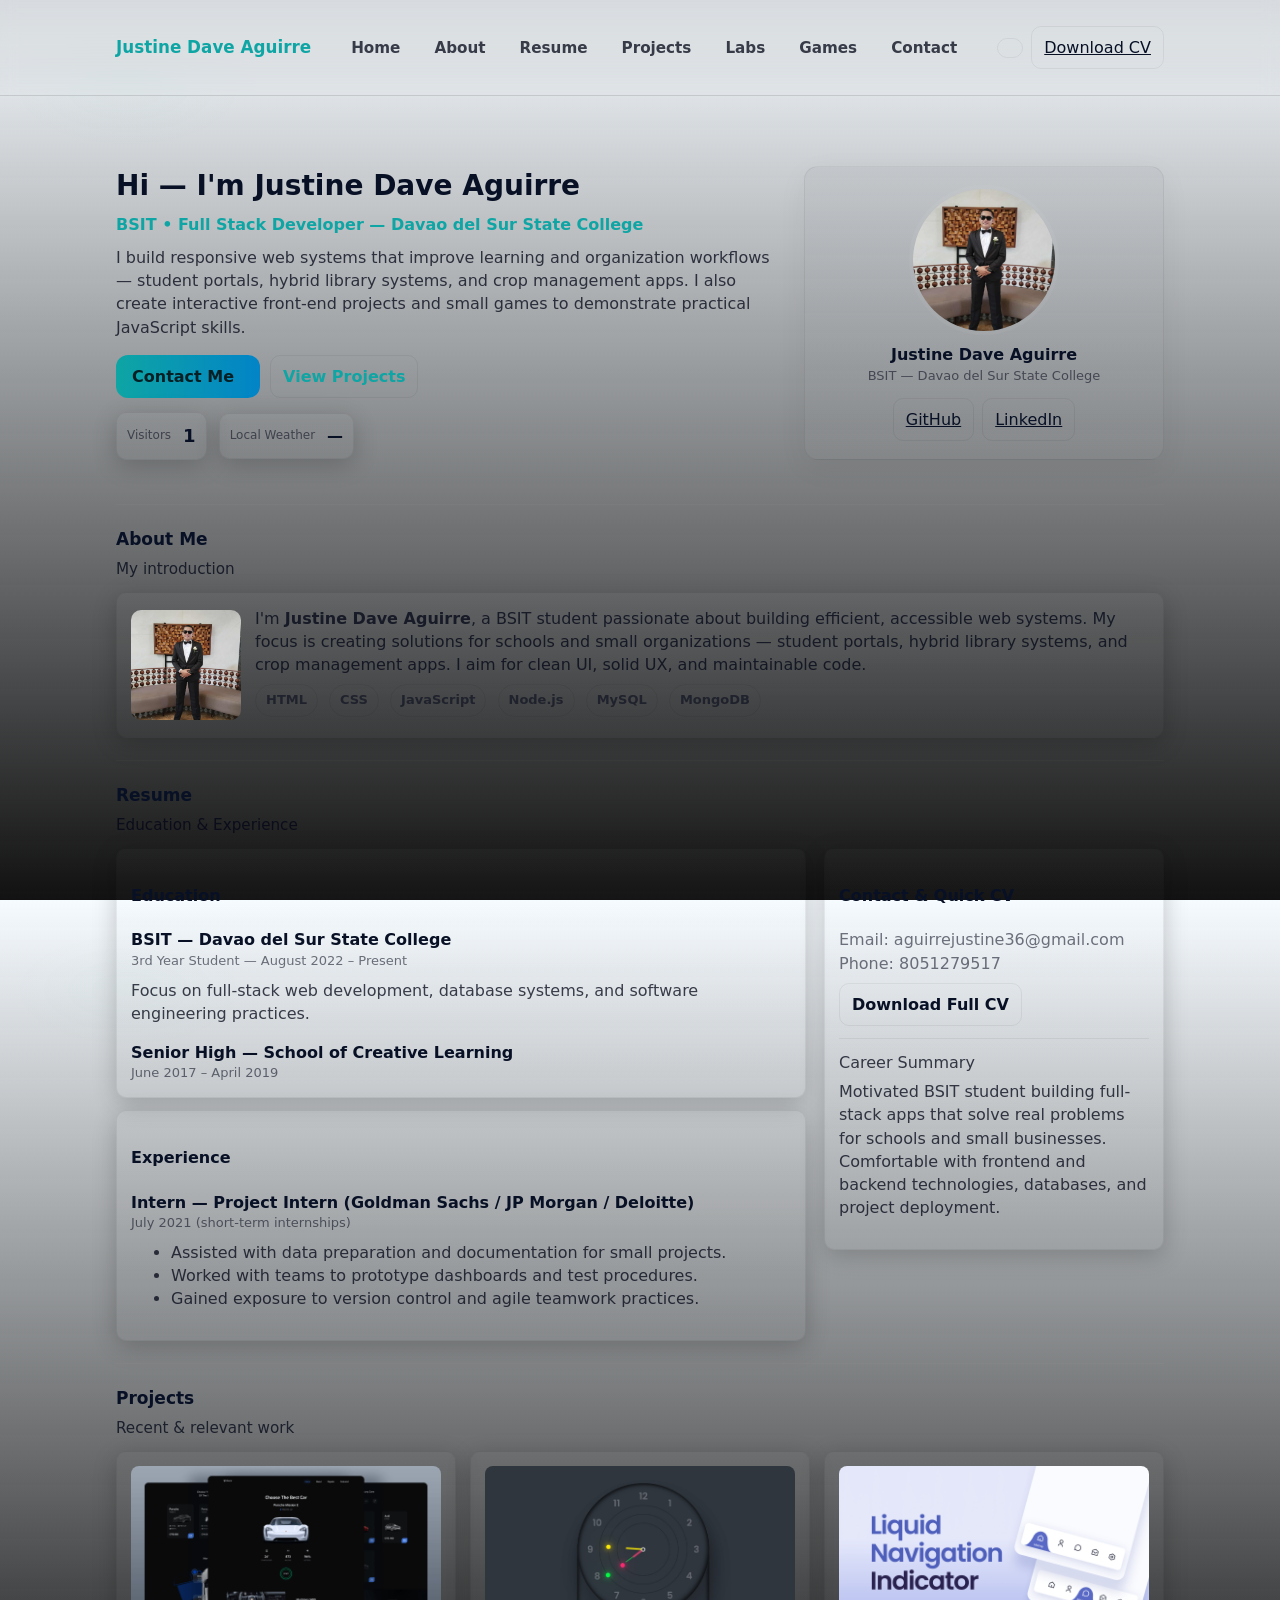
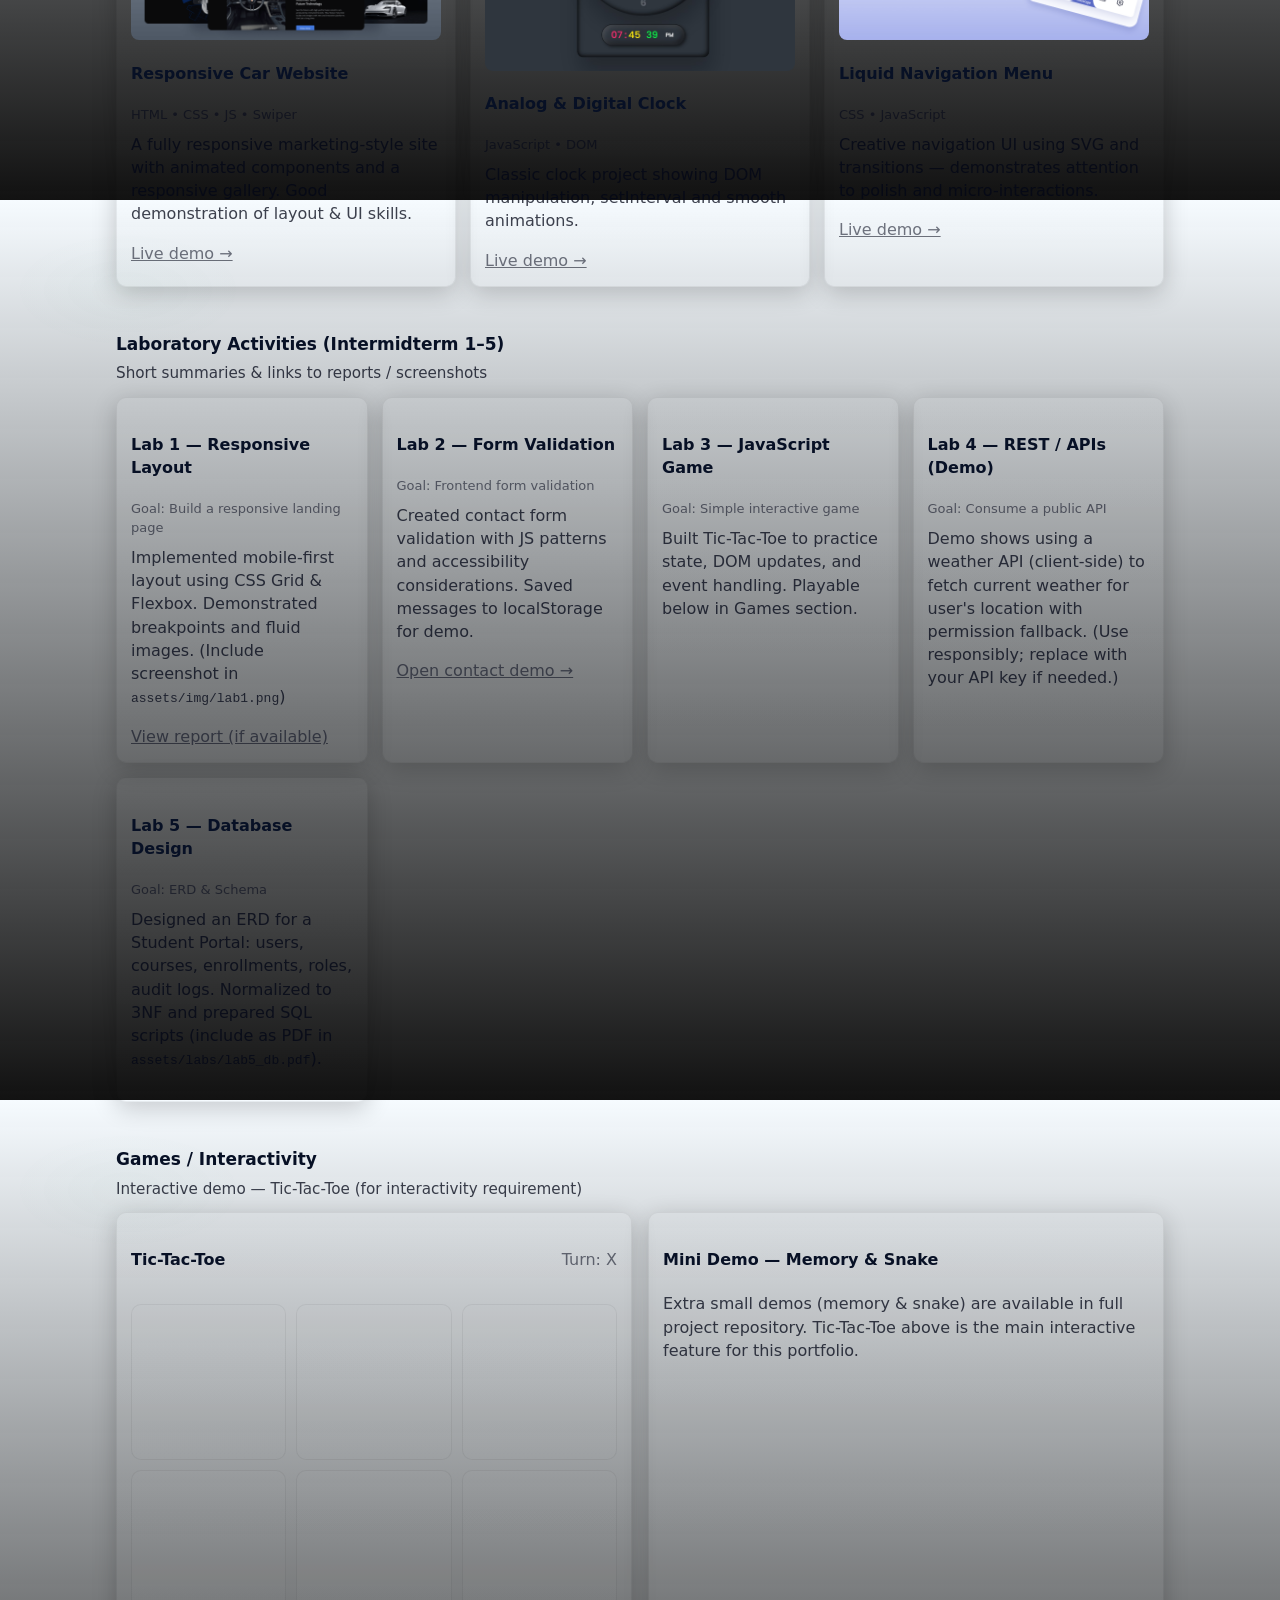
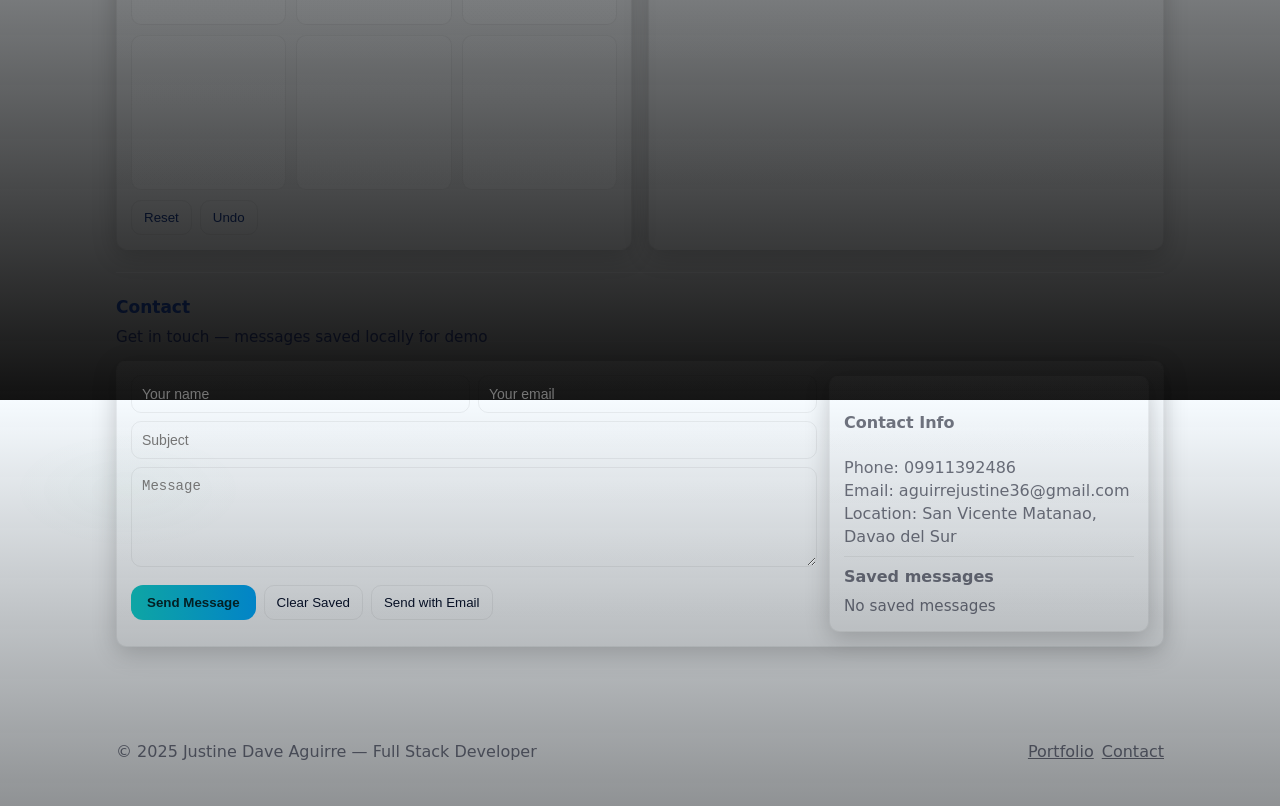
==== index.html @ 7d5c45ea "first commit" ====
<!doctype html>
<html lang="en">
<head>
  <meta charset="utf-8" />
  <meta name="viewport" content="width=device-width,initial-scale=1" />
  <title>Justine Dave Aguirre — Portfolio</title>
  <meta name="description" content="Portfolio of Justine Dave Aguirre — BSIT student and Full Stack Developer. Projects, experience, laboratory activities, and contact." />
  <meta name="author" content="Justine Dave Aguirre" />
  <link rel="icon" href="assets/img/favicon.ico">

  <!-- Icons -->
  <link rel="stylesheet" href="https://unicons.iconscout.com/release/v4.0.0/css/line.css">
  <link rel="stylesheet" href="https://cdnjs.cloudflare.com/ajax/libs/font-awesome/4.7.0/css/font-awesome.min.css">

  <style>
    /* ========= THEME & RESET ========= */
    :root{
      --bg: #071025;
      --panel: rgba(255,255,255,0.03);
      --muted: rgba(255,255,255,0.74);
      --muted-2: rgba(255,255,255,0.55);
      --text: #e9f5ff;
      --accent: #39d6a3;
      --accent-2: #3bd0ff;
      --glass-border: rgba(255,255,255,0.06);
      --glass-shadow: 0 8px 30px rgba(2,6,23,0.6);
      --radius: 12px;
      font-family: Inter, ui-sans-serif, system-ui, -apple-system, "Segoe UI", Roboto, "Helvetica Neue", Arial;
      color-scheme: dark;
    }
    [data-theme="light"]{ --bg:#f6fbff; --panel:rgba(2,6,23,0.04); --muted:rgba(2,6,23,0.76); --muted-2:rgba(2,6,23,0.55); --text:#071025; --accent:#0ea5a4; --accent-2:#0284c7; --glass-border:rgba(0,0,0,0.06); --glass-shadow:0 8px 30px rgba(2,6,23,0.05); color-scheme: light; }
    *{box-sizing:border-box}
    html,body{height:100%;margin:0}
    body{
      background: radial-gradient(1200px 600px at 10% 10%, rgba(57,214,163,0.02), transparent 10%), linear-gradient(180deg, var(--bg) 0%, rgba(0,0,0,0.02) 100%);
      color:var(--text);
      -webkit-font-smoothing:antialiased;
      -moz-osx-font-smoothing:grayscale;
      line-height:1.45;
      padding-bottom:60px;
    }
    a{color:inherit}
    .container{max-width:1100px;margin:0 auto;padding:26px}

    /* ====== Header ====== */
    header{position:sticky;top:0;backdrop-filter: blur(8px);background: linear-gradient(180deg, rgba(0,0,0,0.12), transparent);border-bottom:1px solid rgba(255,255,255,0.02);z-index:60}
    .nav {display:flex;align-items:center;justify-content:space-between;gap:12px}
    .logo{font-weight:800;color:var(--accent);text-decoration:none;font-size:1.05rem}
    nav.links{display:flex;gap:10px;align-items:center}
    nav.links a{color:var(--muted);text-decoration:none;padding:8px 12px;border-radius:10px;font-weight:600;font-size:0.95rem}
    nav.links a:hover{color:var(--text);background:linear-gradient(90deg, rgba(255,255,255,0.02), rgba(0,0,0,0.03));transform:translateY(-2px)}
    .controls{display:flex;gap:8px;align-items:center}

    /* ====== Hero ====== */
    .hero{display:grid;grid-template-columns:1fr 360px;gap:28px;align-items:center;padding:44px 0}
    .hero__title{font-size:28px;margin:0 0 6px}
    .hero__subtitle{color:var(--accent);font-weight:700;margin-bottom:10px}
    .hero__desc{color:var(--muted);margin:0 0 16px}
    .btn{display:inline-flex;align-items:center;gap:10px;padding:10px 16px;border-radius:12px;background:linear-gradient(90deg,var(--accent),var(--accent-2));color:#042024;font-weight:700;text-decoration:none;border:none;cursor:pointer}
    .btn--ghost{background:transparent;color:var(--text);border:1px solid var(--glass-border);padding:9px 12px;border-radius:10px}
    .hero__card{background:linear-gradient(180deg,var(--panel),rgba(255,255,255,0.02));padding:18px;border-radius:14px;border:1px solid var(--glass-border);box-shadow:var(--glass-shadow);text-align:center}
    .profile{width:150px;height:150px;border-radius:50%;overflow:hidden;margin:0 auto;border:4px solid rgba(255,255,255,0.04)}
    .profile img{width:100%;height:100%;object-fit:cover;display:block}

    /* ====== Sections ====== */
    section{padding:22px 0;border-bottom:1px solid rgba(255,255,255,0.02)}
    .section__title{font-size:17px;margin:0 0 6px}
    .section__subtitle{color:var(--muted);font-size:0.95rem;margin-bottom:12px;display:block}
    .card{background:linear-gradient(180deg,rgba(255,255,255,0.02),transparent);padding:14px;border-radius:10px;border:1px solid var(--glass-border);box-shadow:0 6px 24px rgba(0,0,0,0.2)}
    .grid{display:grid;gap:14px}
    .grid-3{grid-template-columns:repeat(auto-fit,minmax(220px,1fr))}
    .skills-badge{display:inline-block;padding:6px 10px;border-radius:999px;border:1px solid var(--glass-border);margin-right:6px;margin-bottom:6px;color:var(--muted-2);font-weight:600;font-size:13px}

    /* ====== Games ====== */
    .games-grid{display:grid;grid-template-columns:repeat(auto-fit,minmax(260px,1fr));gap:16px}
    .ttt-board{display:grid;grid-template-columns:repeat(3,1fr);gap:10px;margin-top:12px}
    .cell{aspect-ratio:1;display:flex;align-items:center;justify-content:center;font-size:28px;border-radius:10px;cursor:pointer;border:1px solid var(--glass-border);background:linear-gradient(180deg, rgba(255,255,255,0.01), rgba(255,255,255,0.02));color:var(--text);font-weight:800;transition:transform .12s}
    .cell:hover{transform:scale(1.03)}
    .cell.win{background:linear-gradient(90deg, rgba(57,214,163,0.12), rgba(59,208,255,0.06));color:#042024}

    /* ====== Contact form ====== */
    input,textarea{width:100%;padding:10px;border-radius:10px;border:1px solid var(--glass-border);background:transparent;color:var(--text);font-size:14px}
    textarea{min-height:100px;resize:vertical}
    .muted{color:var(--muted)}
    .muted-2{color:var(--muted-2)}

    /* ====== Footer & small screens ====== */
    footer{padding:18px 0}
    .scrollup{position:fixed;right:18px;bottom:18px;background:var(--accent);color:#042024;padding:12px;border-radius:50%;display:none;z-index:999;box-shadow:0 8px 30px rgba(2,6,23,0.6);cursor:pointer}
    @media (max-width:980px){ .hero{grid-template-columns:1fr} .hero__card{order:-1} }
    @media (max-width:640px){ .container{padding:16px} nav.links{display:none} }
    .fade-up{opacity:0;transform:translateY(12px);transition:all .6s cubic-bezier(.2,.9,.2,1)}
    .visible{opacity:1;transform:translateY(0)}
  </style>
</head>

<body data-theme="dark">
  <header>
    <div class="container nav" role="banner">
      <a class="logo" href="#">Justine Dave Aguirre</a>

      <nav class="links" role="navigation" aria-label="Main">
        <a href="#home">Home</a>
        <a href="#about">About</a>
        <a href="#resume">Resume</a>
        <a href="#portfolio">Projects</a>
        <a href="#labs">Labs</a>
        <a href="#games">Games</a>
        <a href="#contact">Contact</a>
      </nav>

      <div class="controls">
        <button id="themeToggle" title="Toggle theme" aria-label="Toggle theme" class="btn--ghost"><i class="uil uil-moon"></i></button>
        <a class="btn--ghost" href="assets/pdf/Justine_Aguirre_CV.pdf" download title="Download CV">Download CV</a>
      </div>
    </div>
  </header>

  <main class="container" id="main">
    <!-- HOME -->
    <section id="home" class="hero fade-up">
      <div class="hero__left">
        <h1 class="hero__title">Hi — I'm <strong>Justine Dave Aguirre</strong></h1>
        <div class="hero__subtitle">BSIT • Full Stack Developer — Davao del Sur State College</div>
        <p class="hero__desc">I build responsive web systems that improve learning and organization workflows — student portals, hybrid library systems, and crop management apps. I also create interactive front-end projects and small games to demonstrate practical JavaScript skills.</p>

        <div style="display:flex;gap:10px;flex-wrap:wrap">
          <a class="btn" href="#contact">Contact Me <i class="uil uil-message"></i></a>
          <a class="btn btn--ghost" href="#portfolio" style="color:var(--accent)">View Projects</a>
        </div>

        <div style="display:flex;gap:12px;margin-top:14px;align-items:center;flex-wrap:wrap">
          <div class="card" style="padding:10px;border-radius:10px;display:flex;gap:12px;align-items:center">
            <div style="font-size:12px;color:var(--muted-2)">Visitors</div>
            <div id="visitorCount" style="font-weight:800;font-size:18px">0</div>
          </div>

          <div class="card" style="padding:10px;border-radius:10px;display:flex;gap:12px;align-items:center">
            <div style="font-size:12px;color:var(--muted-2)">Local Weather</div>
            <div id="weatherMini" style="font-weight:700">—</div>
          </div>
        </div>
      </div>

      <aside class="hero__card" aria-hidden="false">
        <div class="profile" aria-hidden="true">
          <img src="assets/img/justine.jpg" alt="Justine profile photo">
        </div>
        <div style="margin-top:8px;font-weight:700">Justine Dave Aguirre</div>
        <div class="muted-2" style="font-size:13px">BSIT — Davao del Sur State College</div>

        <div style="display:flex;gap:8px;margin-top:12px;justify-content:center">
          <a target="_blank" rel="noopener noreferrer" href="https://github.com/Strong10mede" class="btn--ghost">GitHub</a>
          <a target="_blank" rel="noopener noreferrer" href="https://www.linkedin.com/in/Strong10mede" class="btn--ghost">LinkedIn</a>
        </div>
      </aside>
    </section>

    <!-- ABOUT -->
    <section id="about" class="fade-up">
      <h3 class="section__title">About Me</h3>
      <span class="section__subtitle">My introduction</span>

      <div class="card" style="display:flex;gap:14px;align-items:center;flex-wrap:wrap">
        <img src="assets/img/justine.jpg" alt="Justine portrait" style="width:110px;height:110px;border-radius:10px;object-fit:cover;flex:0 0 110px">
        <div style="flex:1;min-width:180px">
          <p style="margin:0 0 8px;color:var(--muted)">I'm <strong>Justine Dave Aguirre</strong>, a BSIT student passionate about building efficient, accessible web systems. My focus is creating solutions for schools and small organizations — student portals, hybrid library systems, and crop management apps. I aim for clean UI, solid UX, and maintainable code.</p>
          <div style="margin-top:8px">
            <span class="skills-badge">HTML</span>
            <span class="skills-badge">CSS</span>
            <span class="skills-badge">JavaScript</span>
            <span class="skills-badge">Node.js</span>
            <span class="skills-badge">MySQL</span>
            <span class="skills-badge">MongoDB</span>
          </div>
        </div>
      </div>
    </section>

    <!-- RESUME / EDUCATION / EXPERIENCE -->
    <section id="resume" class="fade-up">
      <h3 class="section__title">Resume</h3>
      <span class="section__subtitle">Education & Experience</span>

      <div class="grid" style="grid-template-columns:1fr 340px;gap:18px">
        <div>
          <div class="card" style="margin-bottom:12px">
            <h4>Education</h4>
            <div style="margin-top:8px">
              <strong>BSIT — Davao del Sur State College</strong>
              <div class="muted-2" style="font-size:13px">3rd Year Student — August 2022 – Present</div>
              <p class="muted" style="margin-top:8px">Focus on full-stack web development, database systems, and software engineering practices.</p>
            </div>

            <div style="margin-top:12px">
              <strong>Senior High — School of Creative Learning</strong>
              <div class="muted-2" style="font-size:13px">June 2017 – April 2019</div>
            </div>
          </div>

          <div class="card">
            <h4>Experience</h4>
            <div style="margin-top:10px">
              <strong>Intern — Project Intern (Goldman Sachs / JP Morgan / Deloitte)</strong>
              <div class="muted-2" style="font-size:13px">July 2021 (short-term internships)</div>
              <ul style="margin-top:8px;color:var(--muted)">
                <li>Assisted with data preparation and documentation for small projects.</li>
                <li>Worked with teams to prototype dashboards and test procedures.</li>
                <li>Gained exposure to version control and agile teamwork practices.</li>
              </ul>
            </div>
          </div>
        </div>

        <aside>
          <div class="card">
            <h4>Contact & Quick CV</h4>
            <div class="muted-2">Email: aguirrejustine36@gmail.com</div>
            <div class="muted-2">Phone: 8051279517</div>
            <div style="margin-top:8px">
              <a class="btn btn--ghost" href="assets/pdf/Justine_Aguirre_CV.pdf" download>Download Full CV</a>
            </div>
            <hr style="border:none;border-top:1px solid var(--glass-border);margin:12px 0">
            <div style="color:var(--muted)">Career Summary</div>
            <p class="muted" style="margin-top:6px">Motivated BSIT student building full-stack apps that solve real problems for schools and small businesses. Comfortable with frontend and backend technologies, databases, and project deployment.</p>
          </div>
        </aside>
      </div>
    </section>

    <!-- PROJECTS -->
    <section id="portfolio" class="fade-up">
      <h3 class="section__title">Projects</h3>
      <span class="section__subtitle">Recent & relevant work</span>

      <div class="grid grid-3">
        <div class="card">
          <img src="assets/img/portfolio_1.jpg" alt="Responsive Car Website" style="width:100%;border-radius:8px;margin-bottom:8px;display:block">
          <h4>Responsive Car Website</h4>
          <div class="muted-2" style="font-size:13px">HTML • CSS • JS • Swiper</div>
          <p class="muted" style="margin-top:8px">A fully responsive marketing-style site with animated components and a responsive gallery. Good demonstration of layout & UI skills.</p>
          <a class="muted-2" href="https://strong10mede.github.io/responsive-car-website/" target="_blank" rel="noopener noreferrer">Live demo →</a>
        </div>

        <div class="card">
          <img src="assets/img/portfolio_2.jpg" alt="Analog & Digital Clock" style="width:100%;border-radius:8px;margin-bottom:8px;display:block">
          <h4>Analog & Digital Clock</h4>
          <div class="muted-2" style="font-size:13px">JavaScript • DOM</div>
          <p class="muted" style="margin-top:8px">Classic clock project showing DOM manipulation, setInterval and smooth animations.</p>
          <a class="muted-2" href="https://strong10mede.github.io/Analog_Digital_Clock/" target="_blank" rel="noopener noreferrer">Live demo →</a>
        </div>

        <div class="card">
          <img src="assets/img/portfolio_3.jpg" alt="Liquid Navigation Menu" style="width:100%;border-radius:8px;margin-bottom:8px;display:block">
          <h4>Liquid Navigation Menu</h4>
          <div class="muted-2" style="font-size:13px">CSS • JavaScript</div>
          <p class="muted" style="margin-top:8px">Creative navigation UI using SVG and transitions — demonstrates attention to polish and micro-interactions.</p>
          <a class="muted-2" href="https://strong10mede.github.io/Liquified_Navigation_Menu_Indicator/" target="_blank" rel="noopener noreferrer">Live demo →</a>
        </div>
      </div>
    </section>

    <!-- LABORATORY ACTIVITIES 1-5 -->
    <section id="labs" class="fade-up">
      <h3 class="section__title">Laboratory Activities (Intermidterm 1–5)</h3>
      <span class="section__subtitle">Short summaries & links to reports / screenshots</span>

      <div class="grid grid-3">
        <div class="card">
          <h4>Lab 1 — Responsive Layout</h4>
          <div class="muted-2" style="font-size:13px">Goal: Build a responsive landing page</div>
          <p class="muted" style="margin-top:8px">Implemented mobile-first layout using CSS Grid & Flexbox. Demonstrated breakpoints and fluid images. (Include screenshot in <code>assets/img/lab1.png</code>)</p>
          <a class="muted-2" href="assets/labs/lab1_report.pdf" target="_blank">View report (if available)</a>
        </div>

        <div class="card">
          <h4>Lab 2 — Form Validation</h4>
          <div class="muted-2" style="font-size:13px">Goal: Frontend form validation</div>
          <p class="muted" style="margin-top:8px">Created contact form validation with JS patterns and accessibility considerations. Saved messages to localStorage for demo.</p>
          <a class="muted-2" href="#contact">Open contact demo →</a>
        </div>

        <div class="card">
          <h4>Lab 3 — JavaScript Game</h4>
          <div class="muted-2" style="font-size:13px">Goal: Simple interactive game</div>
          <p class="muted" style="margin-top:8px">Built Tic-Tac-Toe to practice state, DOM updates, and event handling. Playable below in Games section.</p>
        </div>

        <div class="card">
          <h4>Lab 4 — REST / APIs (Demo)</h4>
          <div class="muted-2" style="font-size:13px">Goal: Consume a public API</div>
          <p class="muted" style="margin-top:8px">Demo shows using a weather API (client-side) to fetch current weather for user's location with permission fallback. (Use responsibly; replace with your API key if needed.)</p>
        </div>

        <div class="card">
          <h4>Lab 5 — Database Design</h4>
          <div class="muted-2" style="font-size:13px">Goal: ERD & Schema</div>
          <p class="muted" style="margin-top:8px">Designed an ERD for a Student Portal: users, courses, enrollments, roles, audit logs. Normalized to 3NF and prepared SQL scripts (include as PDF in <code>assets/labs/lab5_db.pdf</code>).</p>
        </div>
      </div>
    </section>

    <!-- GAMES (Tic-Tac-Toe implemented) -->
    <section id="games" class="fade-up">
      <h3 class="section__title">Games / Interactivity</h3>
      <span class="section__subtitle">Interactive demo — Tic-Tac-Toe (for interactivity requirement)</span>

      <div class="games-grid" style="margin-top:8px">
        <div class="card">
          <div style="display:flex;justify-content:space-between;align-items:center">
            <h4>Tic-Tac-Toe</h4>
            <div id="tttStatus" class="muted-2">Turn: X</div>
          </div>
          <div class="ttt-board" id="tttBoard" aria-label="Tic Tac Toe board"></div>
          <div style="display:flex;justify-content:space-between;margin-top:10px;align-items:center">
            <div style="display:flex;gap:8px">
              <button id="tttReset" class="btn--ghost">Reset</button>
              <button id="tttUndo" class="btn--ghost">Undo</button>
            </div>
            <div id="tttResult" class="muted-2"></div>
          </div>
        </div>

        <div class="card">
          <h4>Mini Demo — Memory & Snake</h4>
          <p class="muted" style="margin-top:8px">Extra small demos (memory & snake) are available in full project repository. Tic-Tac-Toe above is the main interactive feature for this portfolio.</p>
        </div>
      </div>
    </section>

    <!-- CONTACT -->
    <section id="contact" class="fade-up">
      <h3 class="section__title">Contact</h3>
      <span class="section__subtitle">Get in touch — messages saved locally for demo</span>

      <div class="card" style="display:flex;gap:12px;flex-wrap:wrap">
        <div style="flex:1;min-width:260px">
          <form id="contactForm">
            <div style="display:grid;grid-template-columns:1fr 1fr;gap:8px">
              <input required id="c_name" placeholder="Your name" aria-label="Your name" />
              <input required id="c_email" placeholder="Your email" type="email" aria-label="Your email" />
            </div>
            <input id="c_subject" placeholder="Subject" style="margin-top:8px" />
            <textarea id="c_message" placeholder="Message" style="margin-top:8px"></textarea>
            <div style="display:flex;gap:8px;margin-top:12px;flex-wrap:wrap">
              <button type="submit" class="btn">Send Message</button>
              <button type="button" id="clearMsgs" class="btn--ghost">Clear Saved</button>
              <button type="button" id="mailtoBtn" class="btn--ghost">Send with Email</button>
            </div>
          </form>
        </div>

        <div style="width:320px;min-width:240px">
          <div class="card muted-2">
            <h4>Contact Info</h4>
            <div class="muted-2">Phone: 09911392486</div>
            <div class="muted-2">Email: aguirrejustine36@gmail.com</div>
            <div class="muted-2">Location: San Vicente Matanao, Davao del Sur</div>
            <hr style="border:none;border-top:1px solid var(--glass-border);margin:8px 0">
            <div><strong>Saved messages</strong></div>
            <div id="savedList" style="font-size:0.95rem;margin-top:6px">No saved messages</div>
          </div>
        </div>
      </div>
    </section>
  </main>

  <footer>
    <div class="container" style="display:flex;align-items:center;justify-content:space-between;gap:12px;flex-wrap:wrap">
      <div class="muted-2">© 2025 Justine Dave Aguirre — Full Stack Developer</div>
      <div style="display:flex;gap:8px;align-items:center">
        <a href="#portfolio" class="muted-2">Portfolio</a>
        <a href="#contact" class="muted-2">Contact</a>
      </div>
    </div>
  </footer>

  <button id="backTop" class="scrollup" aria-label="Back to top"><i class="uil uil-arrow-up"></i></button>

  <!-- Optional background audio example (local file recommended) -->
  <audio id="bgMusic" loop preload="auto" style="display:none">
    <source src="assets/audio/ambient.mp3" type="audio/mpeg">
  </audio>

  <script>
    /* ----------------- Helpers ----------------- */
    const $ = (s, e=document) => e.querySelector(s);
    const $$ = (s, e=document) => Array.from(e.querySelectorAll(s));

    /* ----------------- Theme persistence ----------------- */
    const body = document.body;
    const themeToggle = document.getElementById('themeToggle');
    const storedTheme = localStorage.getItem('theme');
    if(storedTheme) body.setAttribute('data-theme', storedTheme);
    else {
      const prefersLight = window.matchMedia && window.matchMedia('(prefers-color-scheme: light)').matches;
      body.setAttribute('data-theme', prefersLight ? 'light' : 'dark');
    }
    function updateThemeIcon(){
      themeToggle.innerHTML = body.getAttribute('data-theme') === 'dark' ? '<i class="uil uil-sun"></i>' : '<i class="uil uil-moon"></i>';
    }
    updateThemeIcon();
    themeToggle.addEventListener('click', ()=> {
      const newTheme = body.getAttribute('data-theme') === 'dark' ? 'light' : 'dark';
      body.setAttribute('data-theme', newTheme);
      localStorage.setItem('theme', newTheme);
      updateThemeIcon();
    });

    /* ----------------- Visitor counter (localStorage) ----------------- */
    try {
      let visits = parseInt(localStorage.getItem('visitors') || '0', 10);
      visits = Number.isNaN(visits) ? 1 : (visits + 1);
      localStorage.setItem('visitors', visits);
      $('#visitorCount').textContent = visits;
    } catch(e){
      $('#visitorCount').textContent = '—';
    }

    /* ----------------- Back to top ----------------- */
    const backTop = document.getElementById('backTop');
    window.addEventListener('scroll', ()=> window.scrollY > 300 ? backTop.style.display='block' : backTop.style.display='none');
    backTop.addEventListener('click', e => { e.preventDefault(); window.scrollTo({top:0,behavior:'smooth'}); });

    /* ----------------- Smooth scroll for anchor links ----------------- */
    $$('a[href^="#"]').forEach(a=>{
      a.addEventListener('click', e=>{
        const href = a.getAttribute('href');
        if(href.length>1){
          e.preventDefault();
          const el = document.querySelector(href);
          if(el) el.scrollIntoView({behavior:'smooth', block:'start'});
        }
      });
    });

    /* ----------------- Simple weather (Open-Meteo) with permission fallback ----------------- */
    const weatherEl = $('#weatherMini');
    (function(){
      function show(t){ weatherEl.textContent = t; }
      function fetchWeather(lat, lon){
        // Open-Meteo public API (no key). If blocked, will silently fail.
        const url = `https://api.open-meteo.com/v1/forecast?latitude=${lat}&longitude=${lon}&current_weather=true&temperature_unit=celsius`;
        fetch(url).then(r => r.json()).then(data=>{
          if(data && data.current_weather){
            show(Math.round(data.current_weather.temperature) + '°C');
          }
        }).catch(()=>{ show('—'); });
      }
      if(navigator.geolocation){
        navigator.geolocation.getCurrentPosition(pos => fetchWeather(pos.coords.latitude, pos.coords.longitude),
                                               ()=> fetchWeather(7.1907,125.4553));
      } else fetchWeather(7.1907,125.4553);
    })();

    /* ----------------- Contact form (save locally + mailto fallback) ----------------- */
    const contactForm = $('#contactForm');
    const savedList = $('#savedList');
    function escapeHtml(s){ return String(s).replace(/[&<>"']/g, c => ({'&':'&amp;','<':'&lt;','>':'&gt;','"':'&quot;',"'":'&#39;'}[c])); }
    function renderSaved(){
      const arr = JSON.parse(localStorage.getItem('messages')||'[]');
      if(!arr.length){ savedList.textContent = 'No saved messages'; return; }
      savedList.innerHTML = arr.slice().reverse().map(m => `<div style="margin-bottom:8px"><strong>${escapeHtml(m.name)}</strong><div class="muted-2" style="font-size:0.9rem">${escapeHtml(m.email)} • ${escapeHtml(m.subject||'—')}</div><div style="font-size:0.9rem;margin-top:6px">${escapeHtml(m.msg)}</div></div>`).join('');
    }
    renderSaved();
    contactForm.addEventListener('submit', e=>{
      e.preventDefault();
      const name = $('#c_name').value.trim();
      const email = $('#c_email').value.trim();
      const subject = $('#c_subject').value.trim();
      const msg = $('#c_message').value.trim();
      if(!name || !email || !msg) return alert('Please fill name, email, and message.');
      const arr = JSON.parse(localStorage.getItem('messages')||'[]');
      arr.push({name,email,subject,msg,created:Date.now()});
      localStorage.setItem('messages', JSON.stringify(arr));
      alert('Message saved locally. (This demo saves locally. To send email from site, add a backend or email provider.)');
      contactForm.reset();
      renderSaved();
    });
    $('#clearMsgs').addEventListener('click', ()=> {
      if(confirm('Clear saved messages?')) { localStorage.removeItem('messages'); renderSaved(); }
    });
    $('#mailtoBtn').addEventListener('click', ()=> {
      const name = $('#c_name').value.trim();
      const email = $('#c_email').value.trim();
      const subject = $('#c_subject').value.trim() || 'Portfolio Contact';
      const msg = $('#c_message').value.trim();
      if(!name || !email || !msg) return alert('Please fill name, email, and message before sending email.');
      const body = encodeURIComponent(`Name: ${name}\nEmail: ${email}\n\n${msg}`);
      window.location.href = `mailto:aguirrejustine36@gmail.com?subject=${encodeURIComponent(subject)}&body=${body}`;
    });

    /* ----------------- Intersection observer for reveal animations ----------------- */
    const obs = new IntersectionObserver(entries=>{
      entries.forEach(ent => ent.isIntersecting ? ent.target.classList.add('visible') : ent.target.classList.remove('visible'));
    }, {threshold:0.12});
    document.querySelectorAll('.fade-up').forEach(el => obs.observe(el));

    /* ----------------- Tic-Tac-Toe (playable) ----------------- */
    (function(){
      const boardEl = $('#tttBoard');
      const status = $('#tttStatus');
      const result = $('#tttResult');
      const resetBtn = $('#tttReset');
      const undoBtn = $('#tttUndo');
      let history = [], board = Array(9).fill(null), turn = 'X', winner = null;

      function render(){
        boardEl.innerHTML = '';
        for(let i=0;i<9;i++){
          const d = document.createElement('div');
          d.className = 'cell';
          d.dataset.i = i;
          d.textContent = board[i] || '';
          d.addEventListener('click', onCell);
          boardEl.appendChild(d);
        }
        status.textContent = winner ? `Finished` : `Turn: ${turn}`;
      }

      function onCell(e){
        const i = +e.currentTarget.dataset.i;
        if(board[i] || winner) return;
        history.push(board.slice());
        board[i] = turn;
        if(checkWin(board, turn)){
          winner = turn;
          highlightWin(turn);
          result.textContent = `${turn} wins!`;
        } else if(board.every(Boolean)){
          winner = 'draw';
          result.textContent = 'Draw!';
        } else {
          turn = turn === 'X' ? 'O' : 'X';
          result.textContent = '';
        }
        render();
      }

      function checkWin(b,p){
        const wins = [[0,1,2],[3,4,5],[6,7,8],[0,3,6],[1,4,7],[2,5,8],[0,4,8],[2,4,6]];
        return wins.some(line => line.every(i => b[i] === p));
      }

      function highlightWin(p){
        const wins = [[0,1,2],[3,4,5],[6,7,8],[0,3,6],[1,4,7],[2,5,8],[0,4,8],[2,4,6]];
        wins.forEach(line => { if(line.every(i=>board[i]===p)) line.forEach(i => {
          const el = boardEl.querySelector('[data-i="'+i+'"]'); if(el) el.classList.add('win');
        })});
      }

      resetBtn.addEventListener('click', ()=> {
        board = Array(9).fill(null); turn='X'; winner=null; history=[]; result.textContent=''; render();
      });

      undoBtn.addEventListener('click', ()=> {
        if(history.length){
          board = history.pop();
          winner = null;
          turn = ['X','O'][ (board.filter(Boolean).length) % 2 === 0 ? 0 : 1 ];
          result.textContent = '';
          render();
        }
      });

      // init
      render();
    })();

    /* ----------------- Accessibility: show focus outlines when keyboard users navigate ----------------- */
    document.addEventListener('keydown', e => { if(e.key === 'Tab') document.body.classList.add('user-is-tabbing'); });

    /* ----------------- Unload cleanup ----------------- */
    window.addEventListener('beforeunload', ()=> { try{ $('#bgMusic')?.pause(); } catch(e){} });
  </script>
</body>
</html>
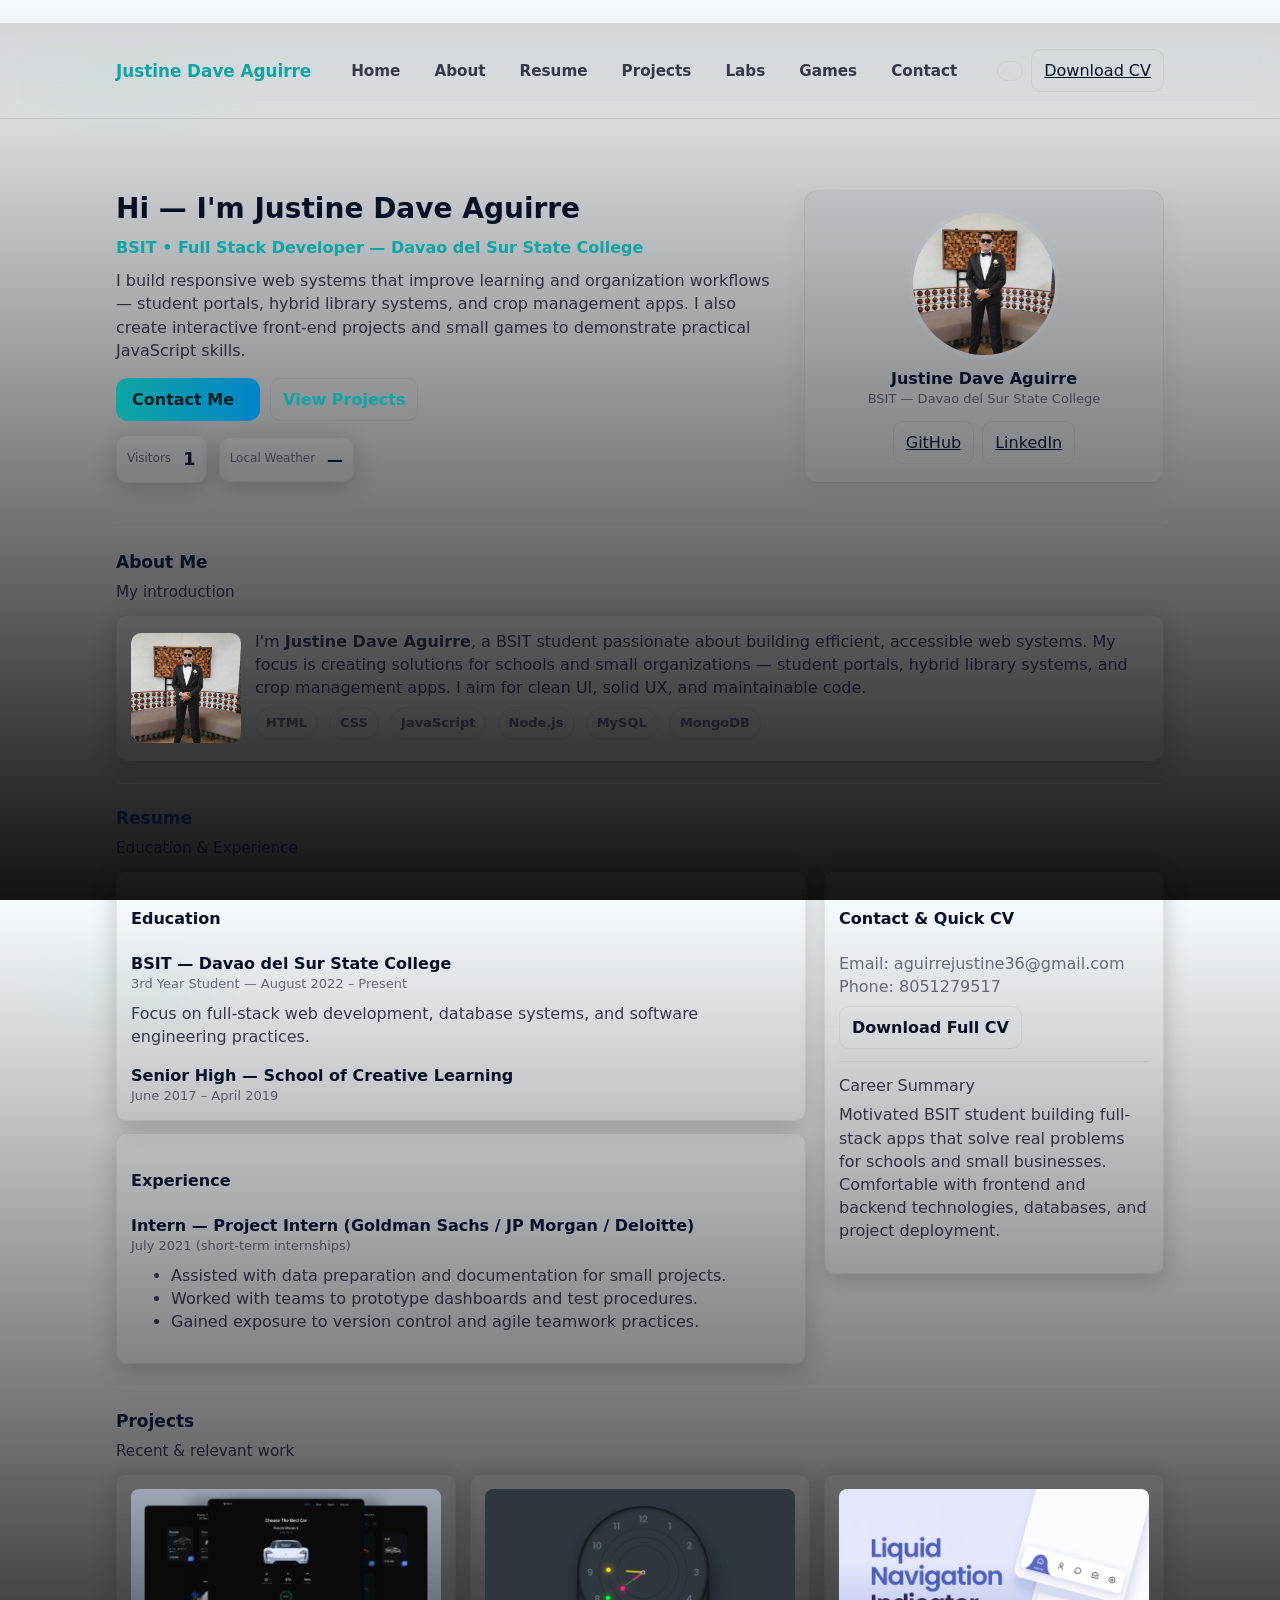
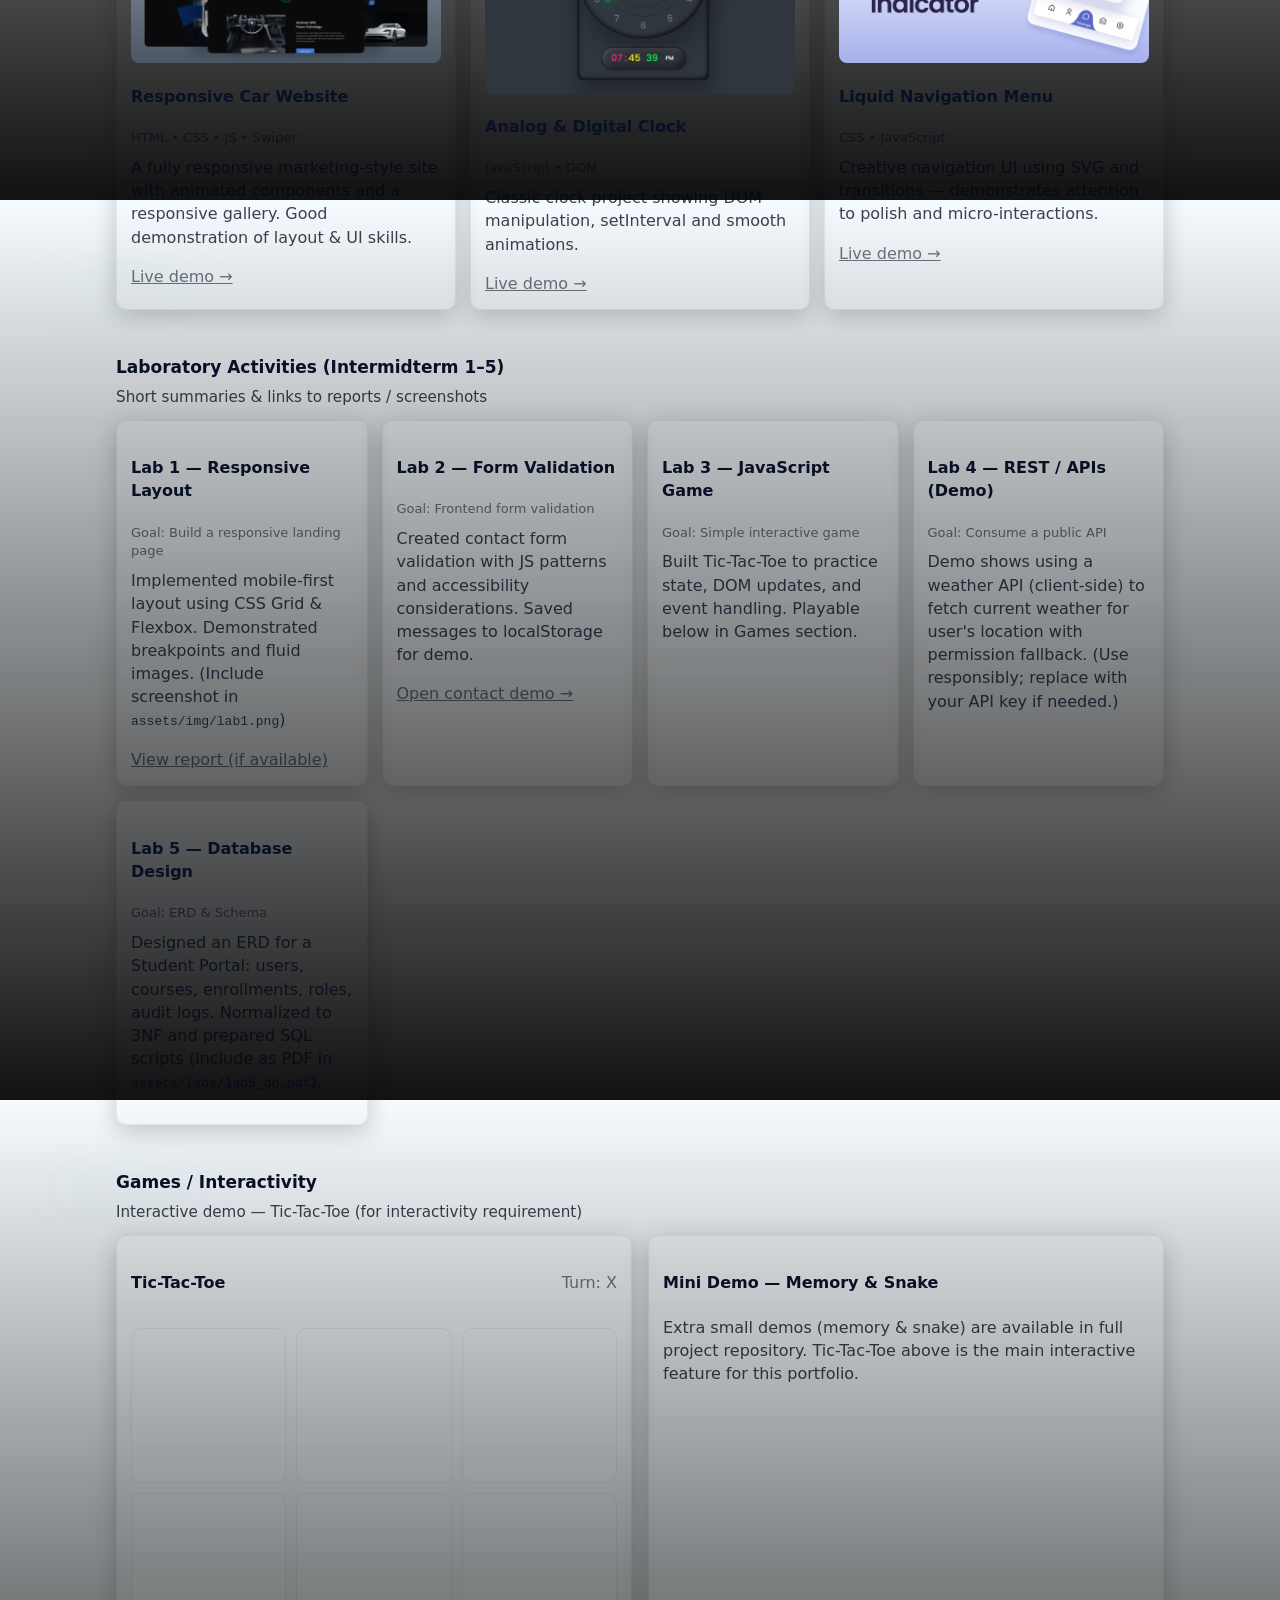
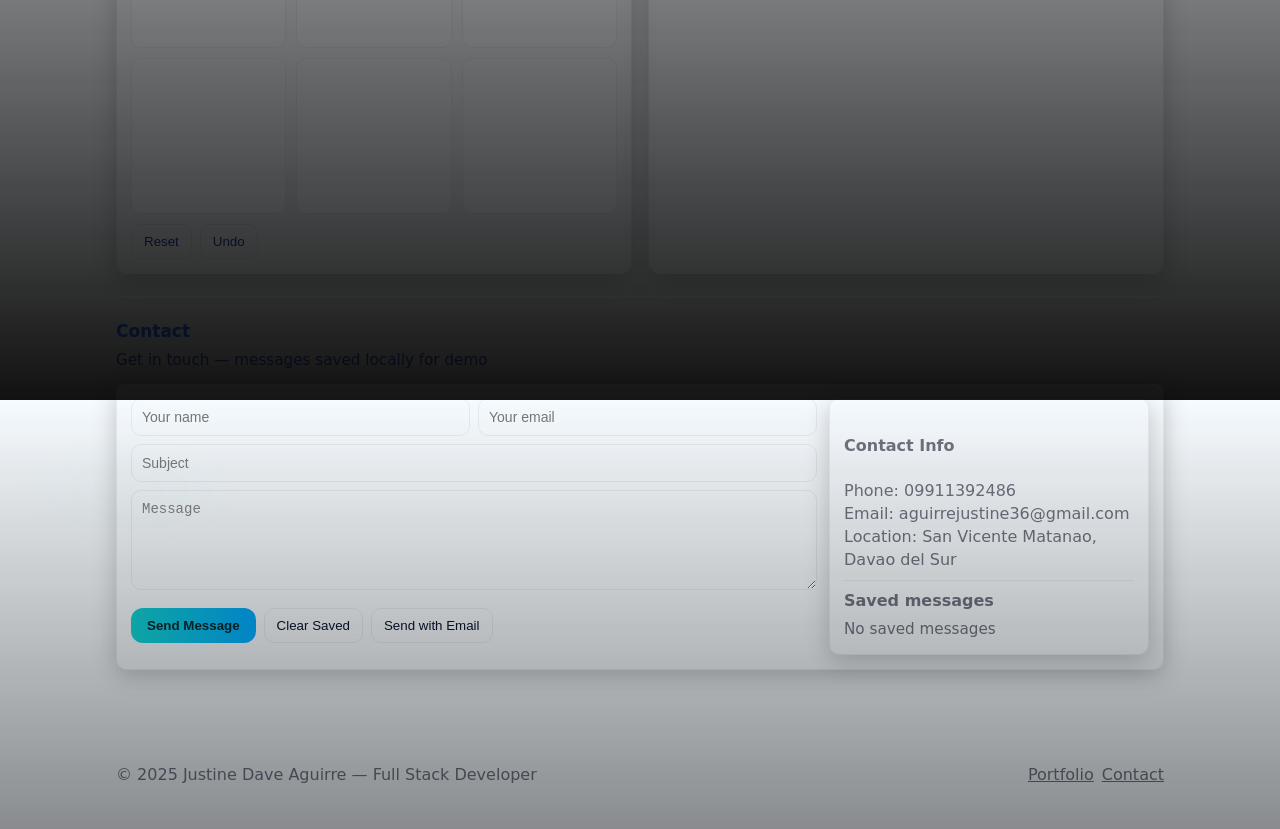
==== commit d47bc3f3: "break created" ====
--- a/index.html
+++ b/index.html
@@ -9,6 +9,7 @@
   <link rel="icon" href="assets/img/favicon.ico">
 
   <!-- Icons -->
+   <br>
   <link rel="stylesheet" href="https://unicons.iconscout.com/release/v4.0.0/css/line.css">
   <link rel="stylesheet" href="https://cdnjs.cloudflare.com/ajax/libs/font-awesome/4.7.0/css/font-awesome.min.css">
 
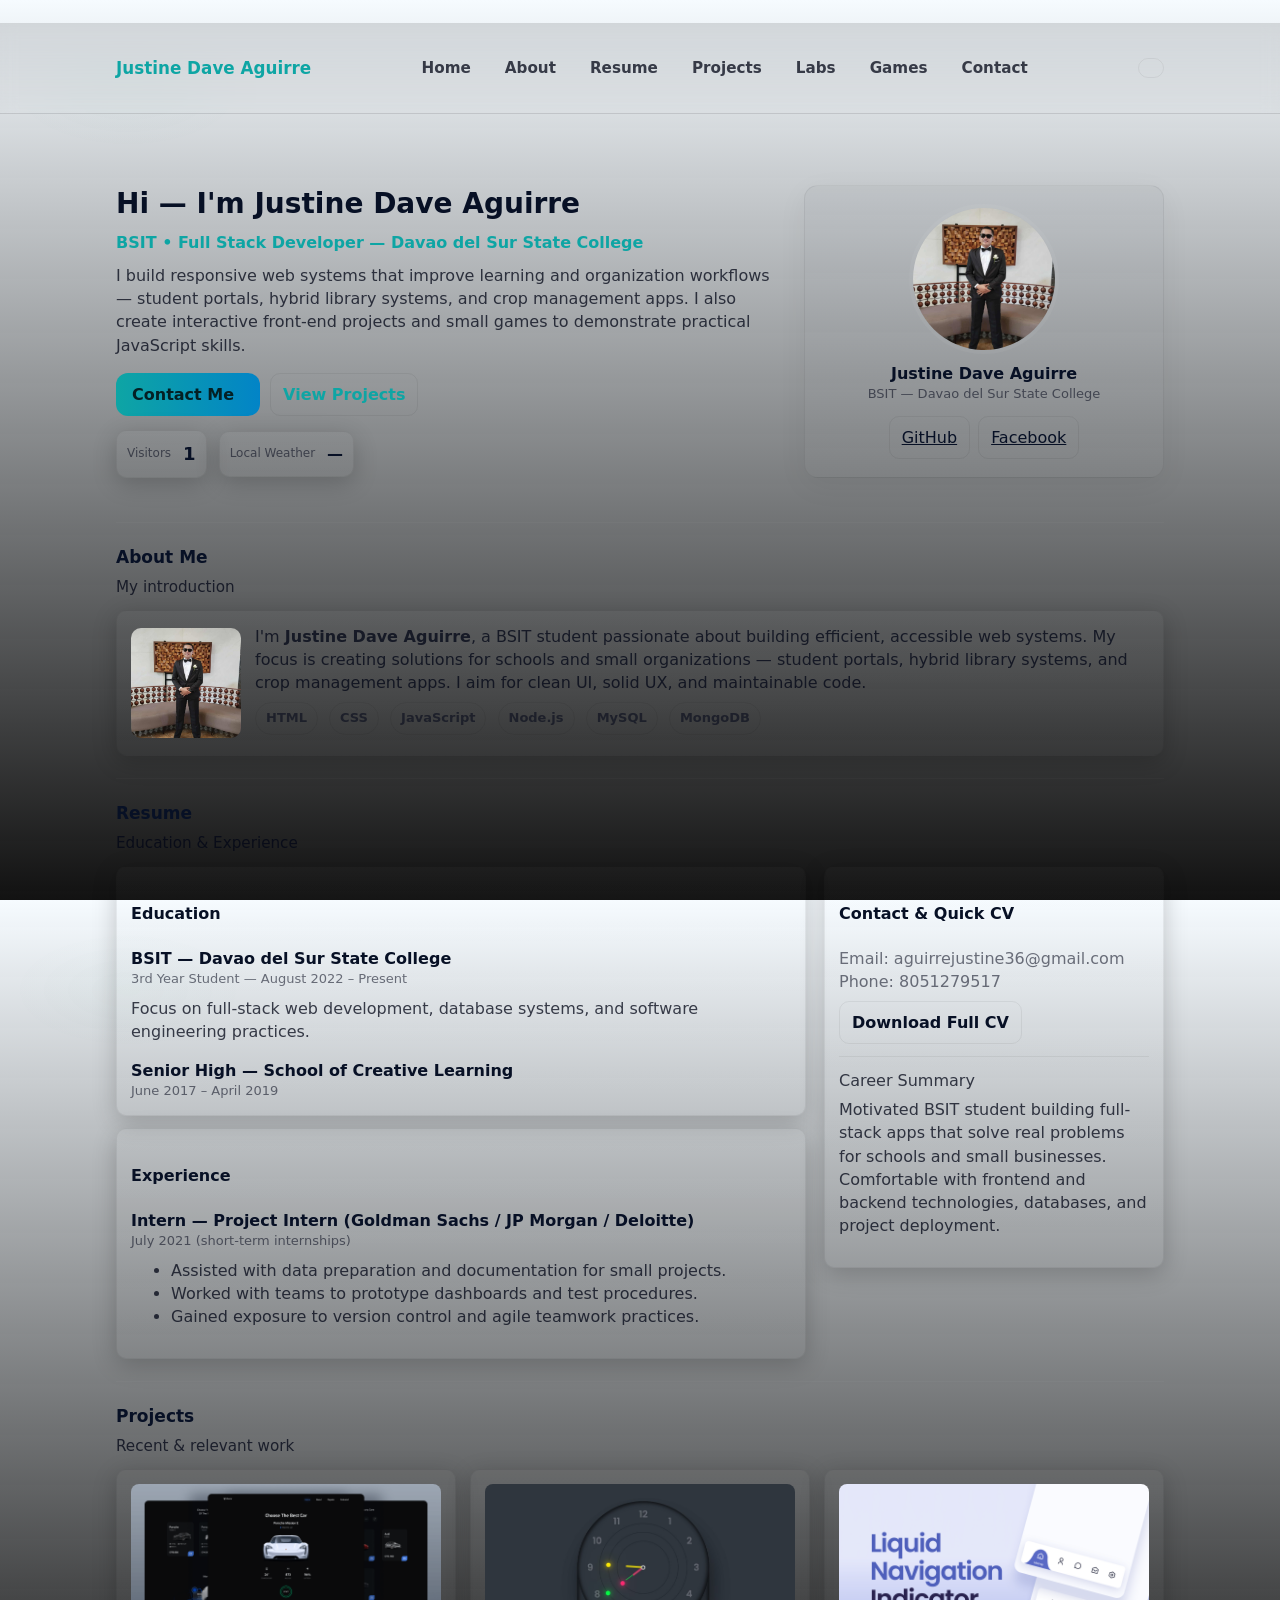
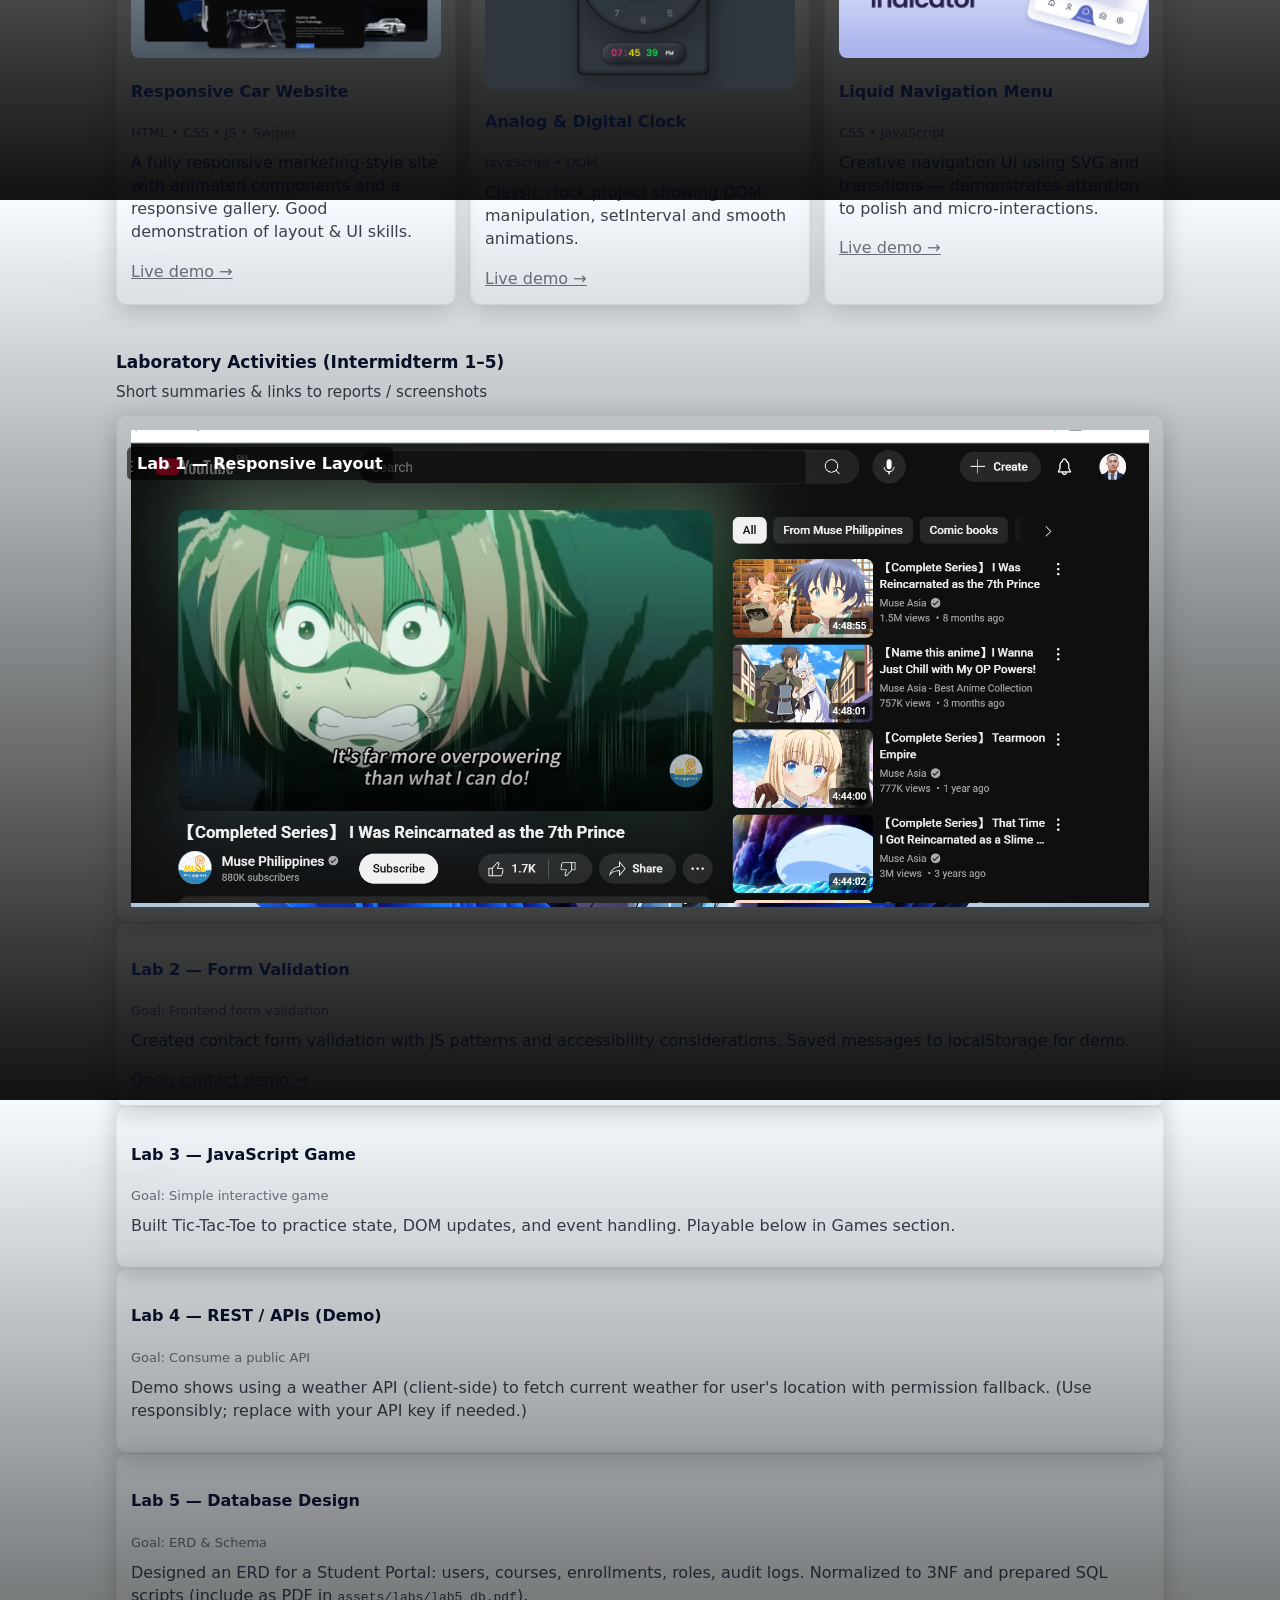
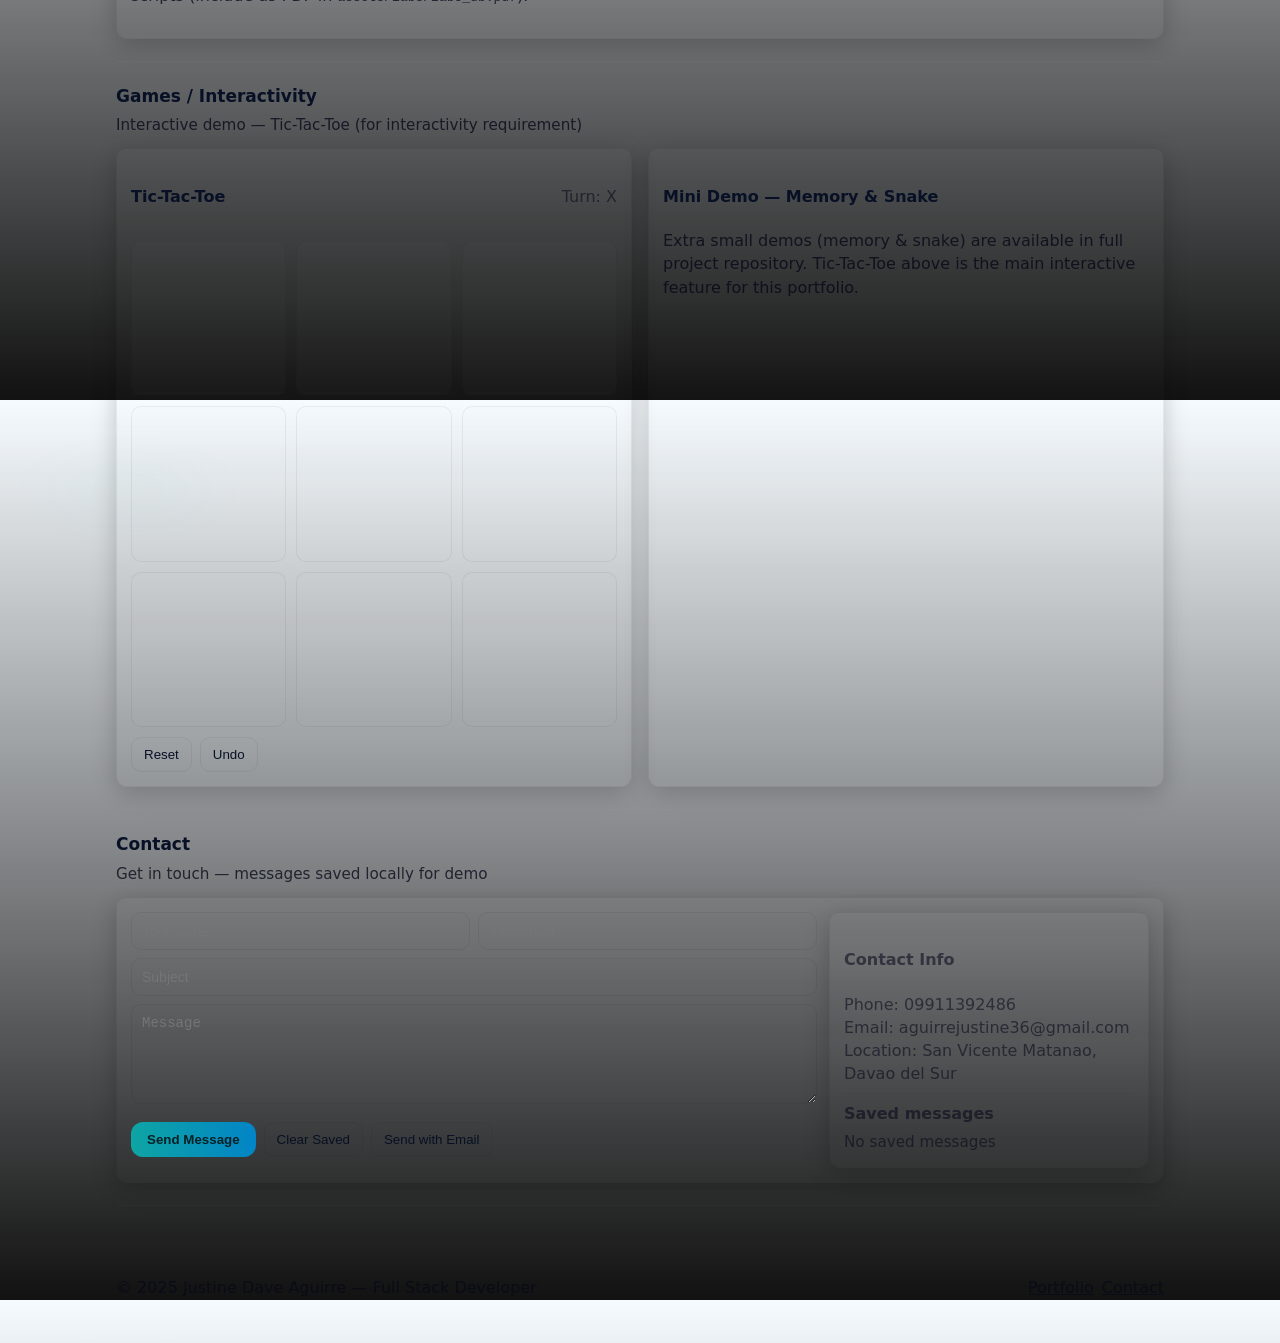
==== commit 93b4dc32: "update in html links and acc" ====
--- a/index.html
+++ b/index.html
@@ -112,7 +112,7 @@
 
       <div class="controls">
         <button id="themeToggle" title="Toggle theme" aria-label="Toggle theme" class="btn--ghost"><i class="uil uil-moon"></i></button>
-        <a class="btn--ghost" href="assets/pdf/Justine_Aguirre_CV.pdf" download title="Download CV">Download CV</a>
+        
       </div>
     </div>
   </header>
@@ -151,8 +151,8 @@
         <div class="muted-2" style="font-size:13px">BSIT — Davao del Sur State College</div>
 
         <div style="display:flex;gap:8px;margin-top:12px;justify-content:center">
-          <a target="_blank" rel="noopener noreferrer" href="https://github.com/Strong10mede" class="btn--ghost">GitHub</a>
-          <a target="_blank" rel="noopener noreferrer" href="https://www.linkedin.com/in/Strong10mede" class="btn--ghost">LinkedIn</a>
+          <a target="_blank" rel="noopener noreferrer" href="https://github.com/Unkown-user07" class="btn--ghost">GitHub</a>
+          <a target="_blank" rel="noopener noreferrer" href="https://www.facebook.com/aguirrejustine.villaester/" class="btn--ghost">Facebook</a>
         </div>
       </aside>
     </section>
@@ -261,18 +261,48 @@
       </div>
     </section>
 
+
     <!-- LABORATORY ACTIVITIES 1-5 -->
     <section id="labs" class="fade-up">
       <h3 class="section__title">Laboratory Activities (Intermidterm 1–5)</h3>
       <span class="section__subtitle">Short summaries & links to reports / screenshots</span>
 
       <div class="grid grid-3">
-        <div class="card">
+        <div class="card lab-card">
           <h4>Lab 1 — Responsive Layout</h4>
-          <div class="muted-2" style="font-size:13px">Goal: Build a responsive landing page</div>
-          <p class="muted" style="margin-top:8px">Implemented mobile-first layout using CSS Grid & Flexbox. Demonstrated breakpoints and fluid images. (Include screenshot in <code>assets/img/lab1.png</code>)</p>
-          <a class="muted-2" href="assets/labs/lab1_report.pdf" target="_blank">View report (if available)</a>
-        </div>
+          <img src="assets/img/{BE2E913D-9B08-450D-9B5B-BF9C5008EDCA}.png" alt="Lab 1 Screenshot" class="lab-image">
+        </div>
+      </div>
+
+    <style>
+      .lab-card {
+  position: relative;
+  overflow: hidden;
+  border-radius: 10px;
+}
+
+.lab-card h4 {
+  position: absolute;
+  top: 10px;
+  left: 10px;
+  z-index: 2;
+  color: white;
+  background: rgba(0, 0, 0, 0.6);
+
+  padding: 5px 10px;
+  border-radius: 5px;
+  font-size: 16px;
+}
+
+.lab-card .lab-image {
+  width: 100%;
+  height: 100%;
+  object-fit: cover;
+  display: block;
+}
+
+    </style>
+
 
         <div class="card">
           <h4>Lab 2 — Form Validation</h4>
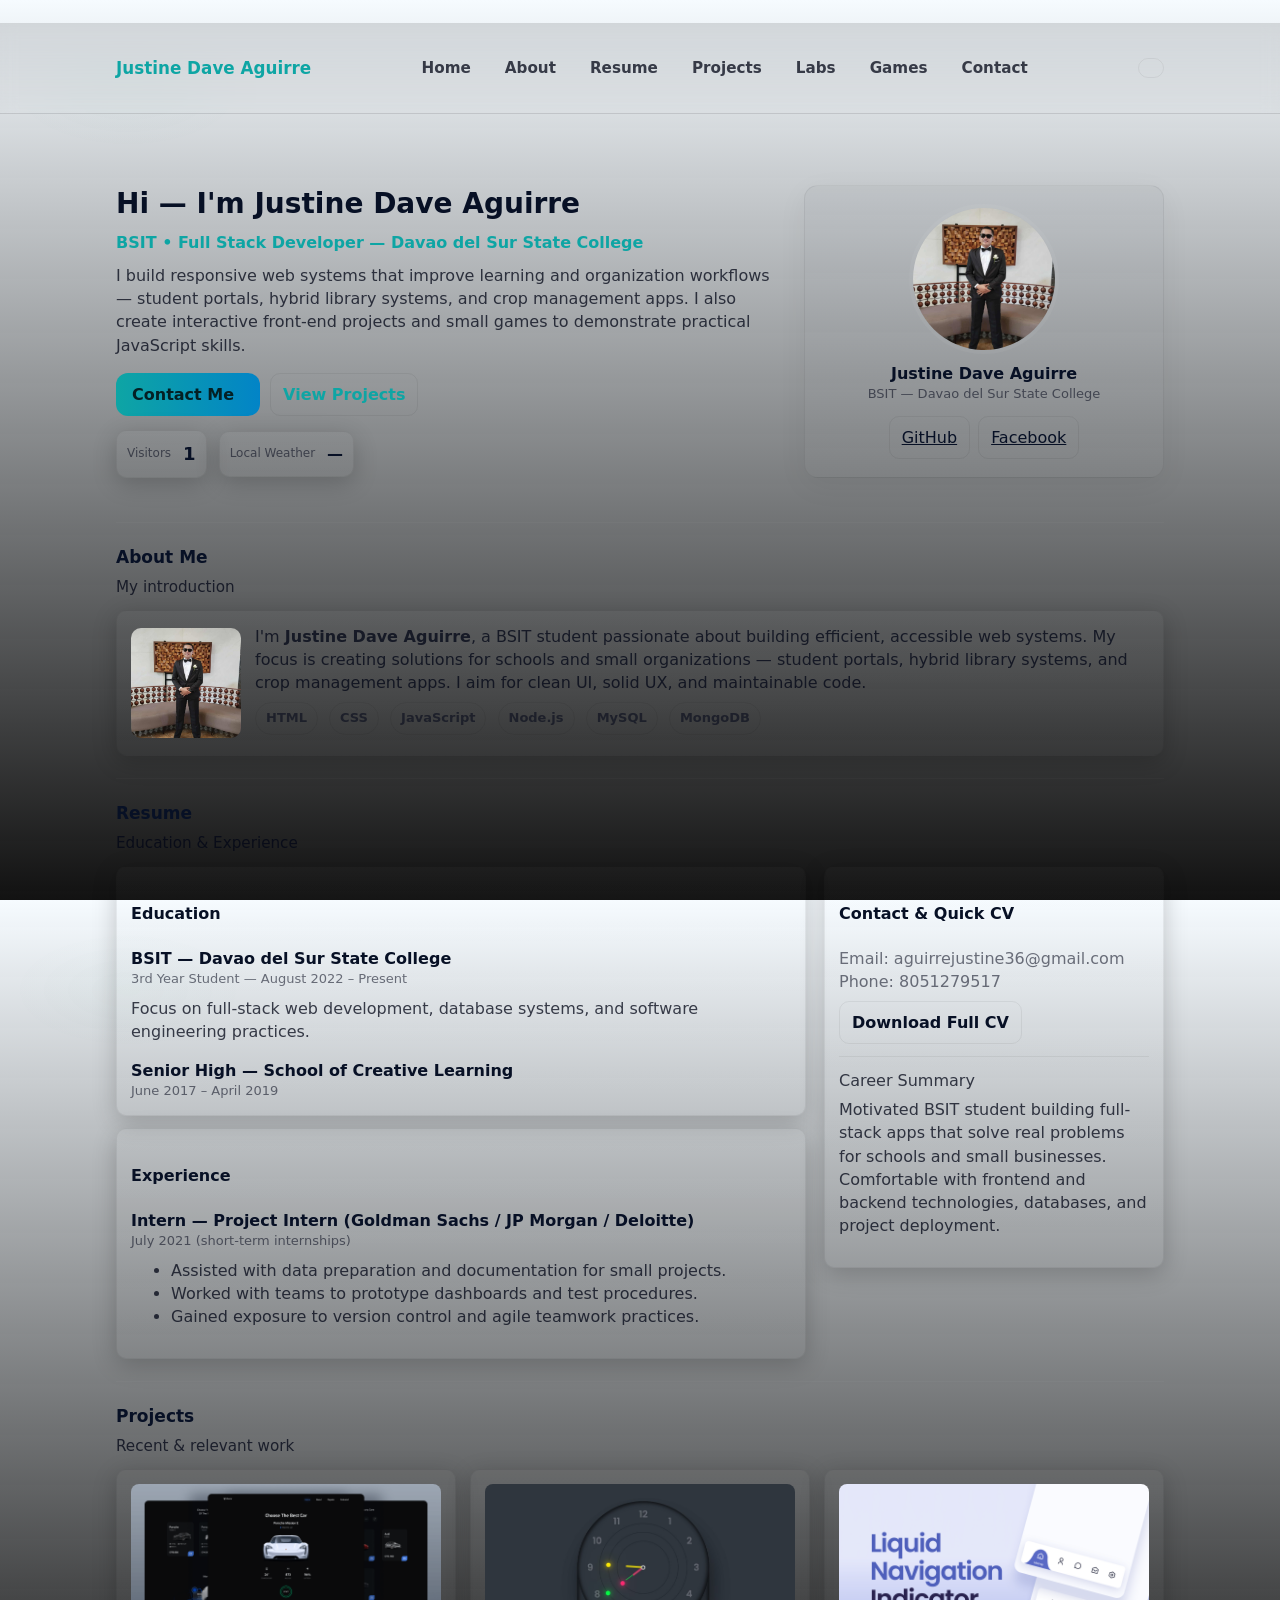
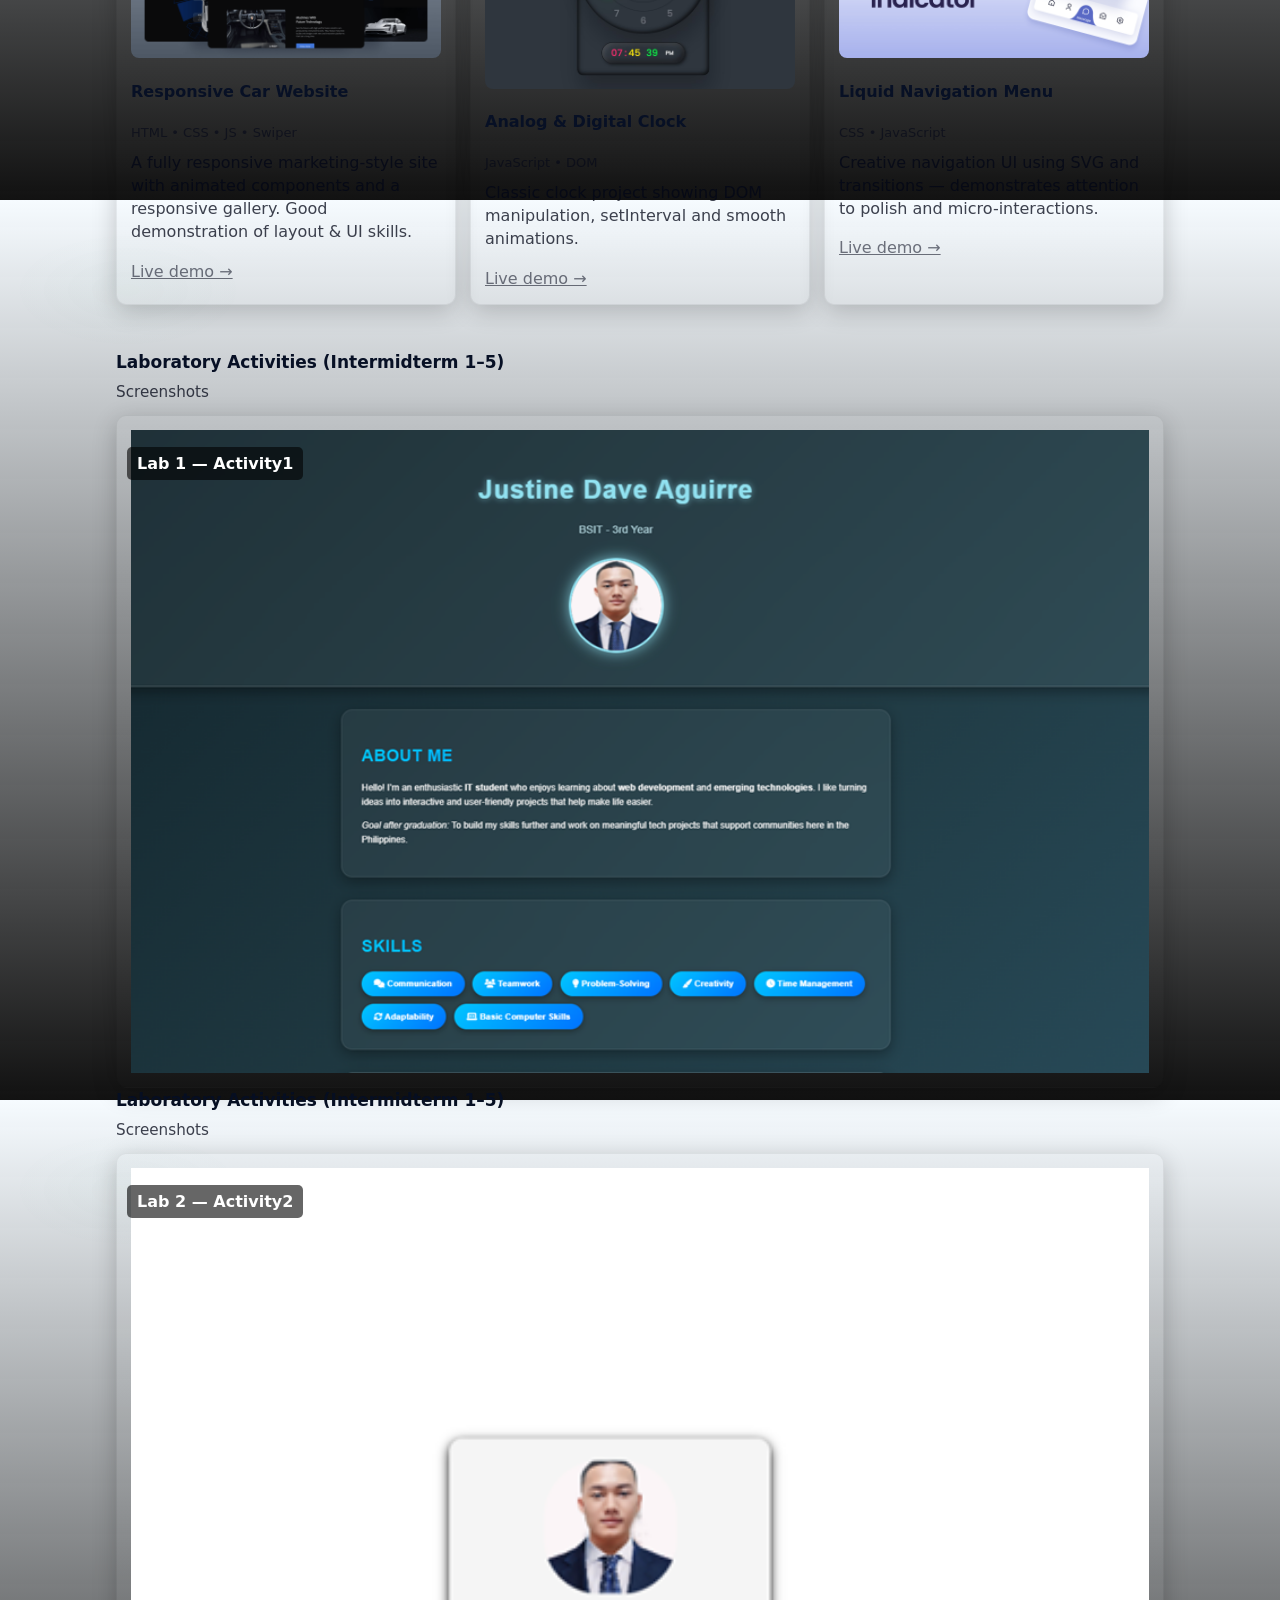
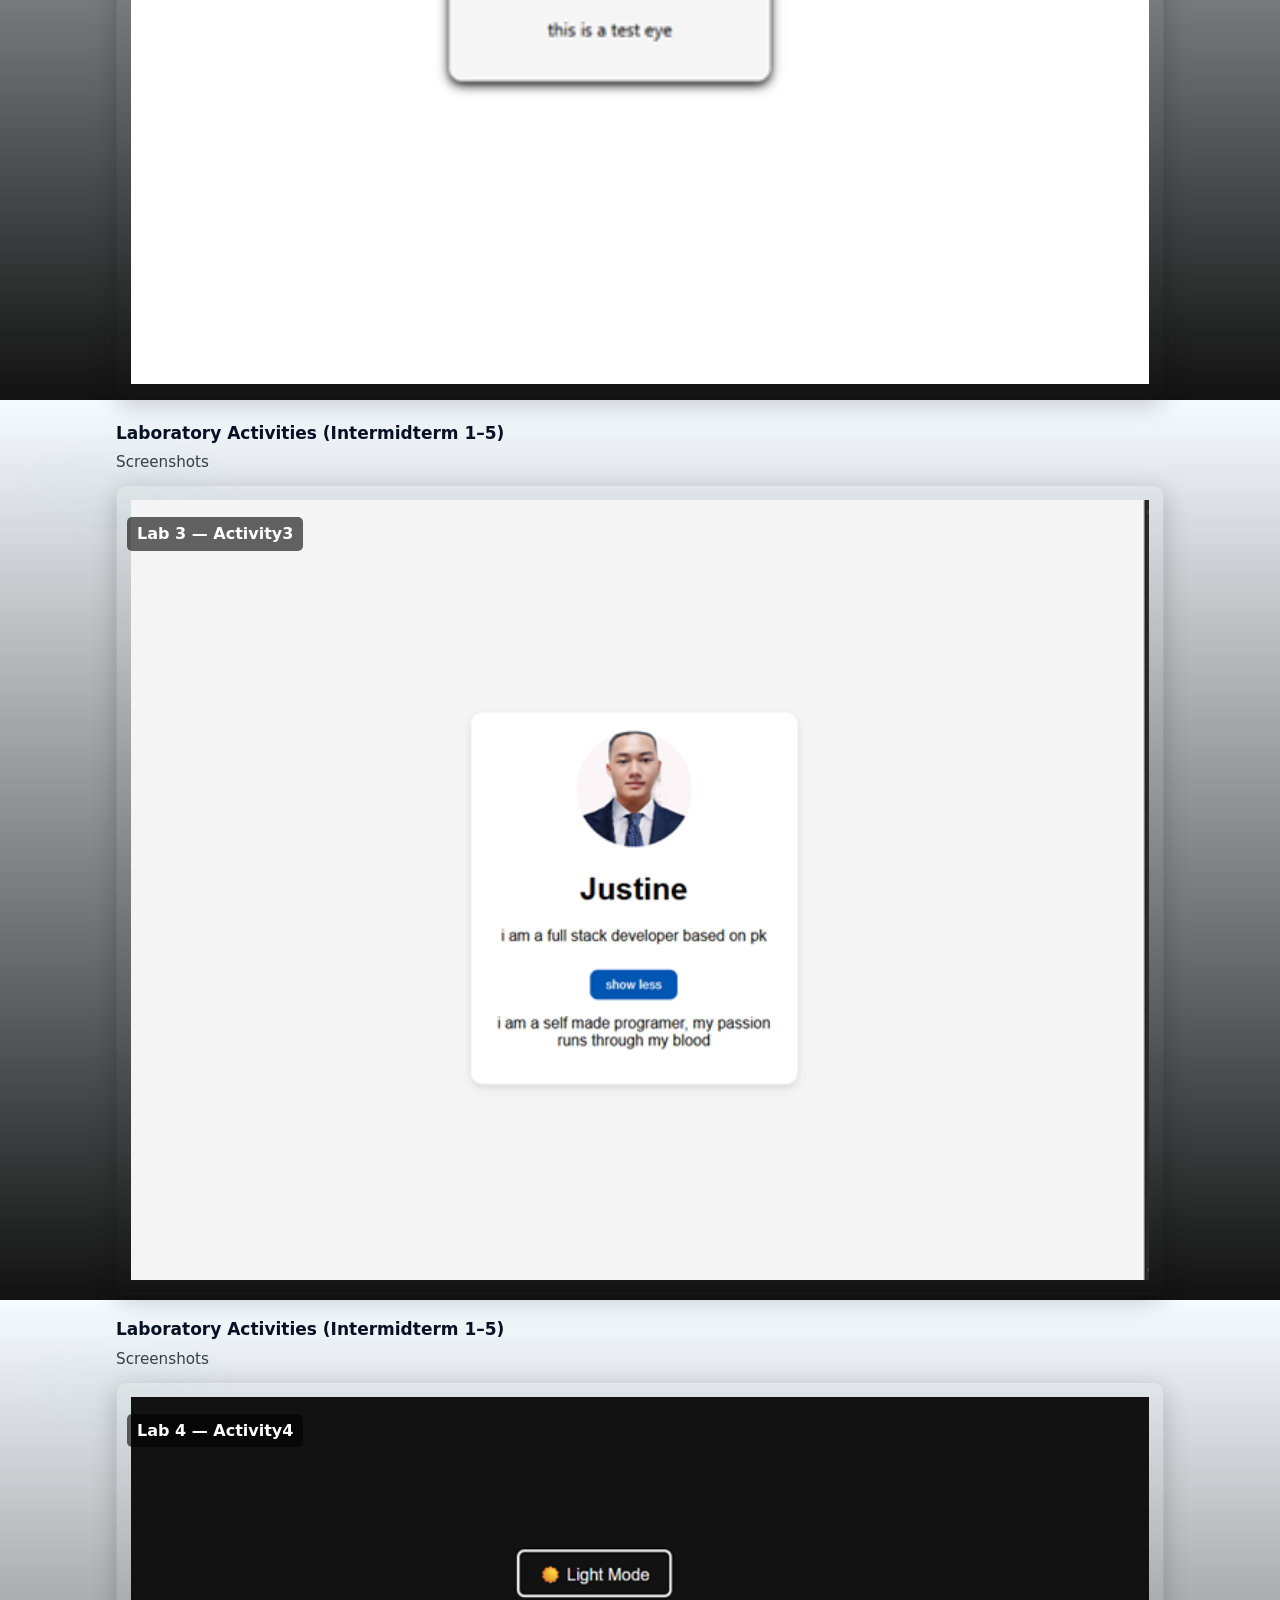
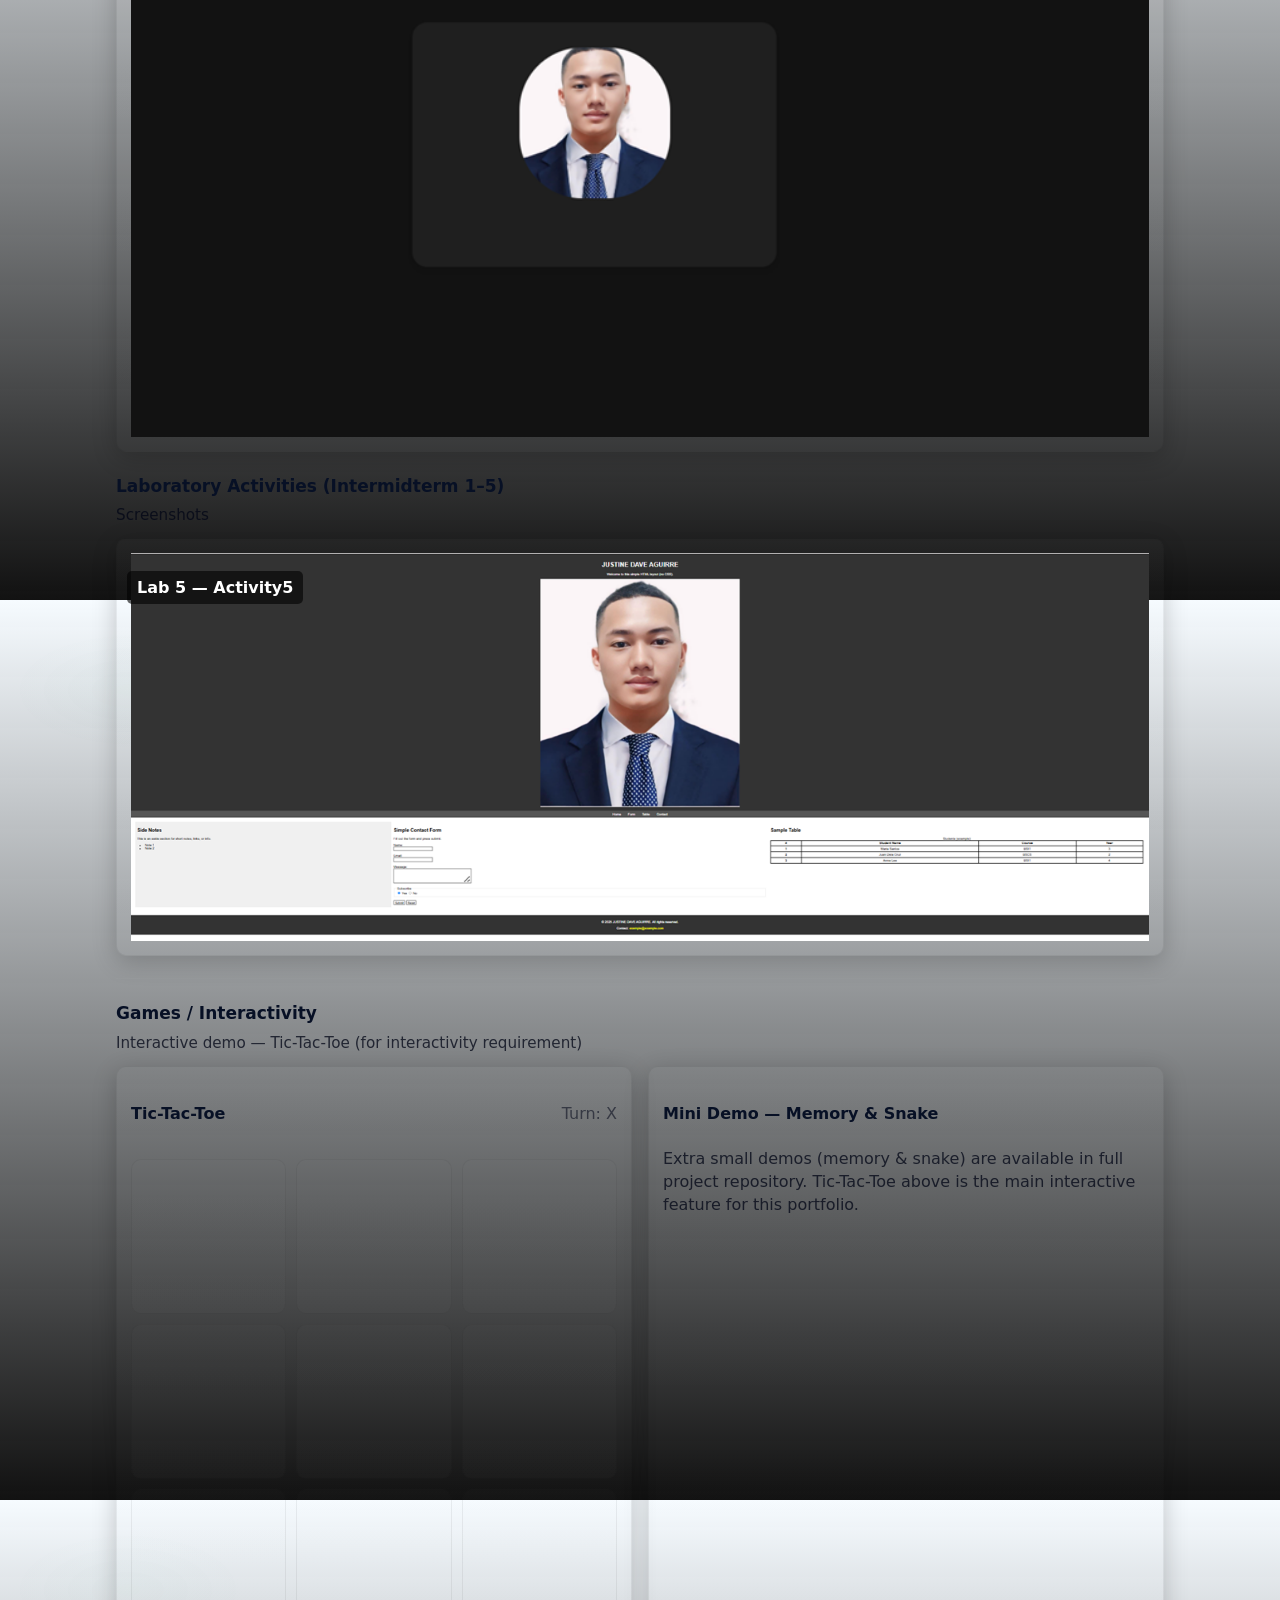
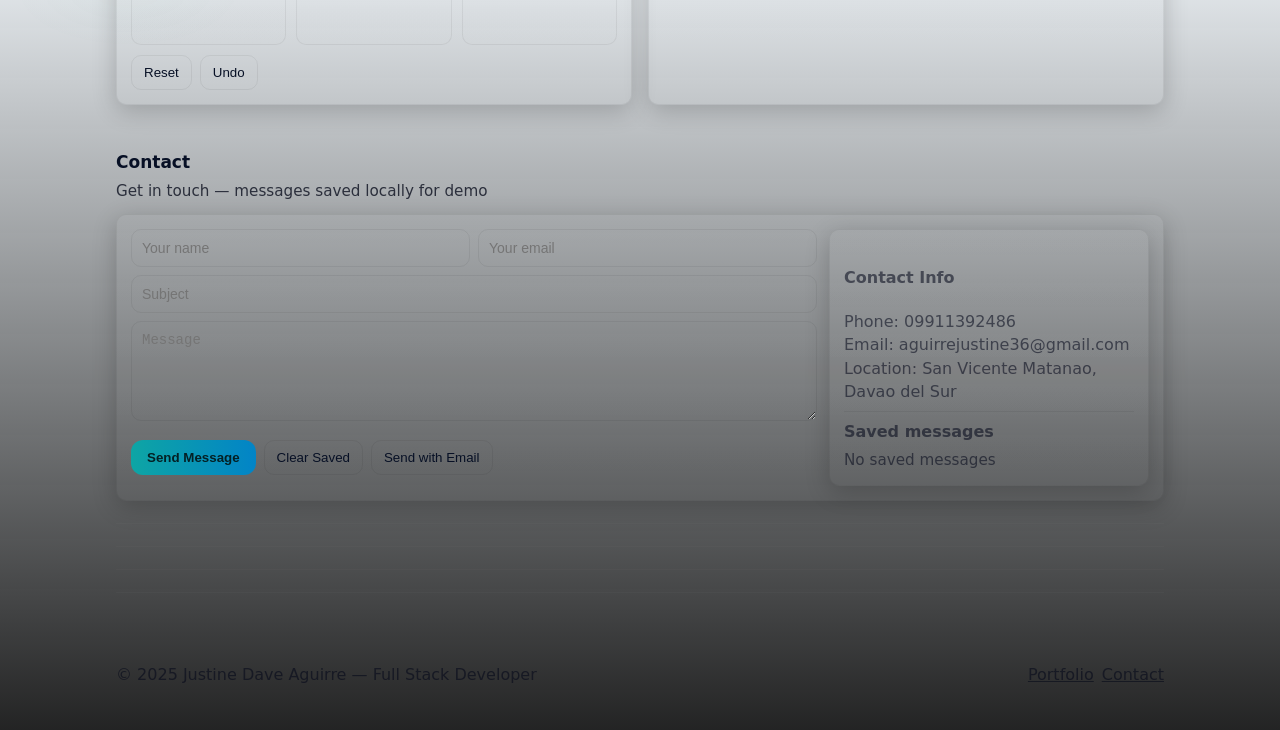
==== commit 0982e443: "added activity images and updated portfolio section adding activity image" ====
--- a/index.html
+++ b/index.html
@@ -265,70 +265,199 @@
     <!-- LABORATORY ACTIVITIES 1-5 -->
     <section id="labs" class="fade-up">
       <h3 class="section__title">Laboratory Activities (Intermidterm 1–5)</h3>
-      <span class="section__subtitle">Short summaries & links to reports / screenshots</span>
+      <span class="section__subtitle">Screenshots</span>
 
       <div class="grid grid-3">
         <div class="card lab-card">
-          <h4>Lab 1 — Responsive Layout</h4>
-          <img src="assets/img/{BE2E913D-9B08-450D-9B5B-BF9C5008EDCA}.png" alt="Lab 1 Screenshot" class="lab-image">
-        </div>
-      </div>
-
-    <style>
-      .lab-card {
-  position: relative;
-  overflow: hidden;
-  border-radius: 10px;
-}
-
-.lab-card h4 {
-  position: absolute;
-  top: 10px;
-  left: 10px;
-  z-index: 2;
-  color: white;
-  background: rgba(0, 0, 0, 0.6);
-
-  padding: 5px 10px;
-  border-radius: 5px;
-  font-size: 16px;
-}
-
-.lab-card .lab-image {
-  width: 100%;
-  height: 100%;
-  object-fit: cover;
-  display: block;
-}
-
-    </style>
-
-
-        <div class="card">
-          <h4>Lab 2 — Form Validation</h4>
-          <div class="muted-2" style="font-size:13px">Goal: Frontend form validation</div>
-          <p class="muted" style="margin-top:8px">Created contact form validation with JS patterns and accessibility considerations. Saved messages to localStorage for demo.</p>
-          <a class="muted-2" href="#contact">Open contact demo →</a>
-        </div>
-
-        <div class="card">
-          <h4>Lab 3 — JavaScript Game</h4>
-          <div class="muted-2" style="font-size:13px">Goal: Simple interactive game</div>
-          <p class="muted" style="margin-top:8px">Built Tic-Tac-Toe to practice state, DOM updates, and event handling. Playable below in Games section.</p>
-        </div>
-
-        <div class="card">
-          <h4>Lab 4 — REST / APIs (Demo)</h4>
-          <div class="muted-2" style="font-size:13px">Goal: Consume a public API</div>
-          <p class="muted" style="margin-top:8px">Demo shows using a weather API (client-side) to fetch current weather for user's location with permission fallback. (Use responsibly; replace with your API key if needed.)</p>
-        </div>
-
-        <div class="card">
-          <h4>Lab 5 — Database Design</h4>
-          <div class="muted-2" style="font-size:13px">Goal: ERD & Schema</div>
-          <p class="muted" style="margin-top:8px">Designed an ERD for a Student Portal: users, courses, enrollments, roles, audit logs. Normalized to 3NF and prepared SQL scripts (include as PDF in <code>assets/labs/lab5_db.pdf</code>).</p>
-        </div>
-      </div>
+          <h4>Lab 1 — Activity1</h4>
+          <img src="assets/img/activity1.png" alt="Lab 1 Screenshot" class="lab-image">
+        </div>
+      </div>
+
+      <style>
+        .lab-card {
+          position: relative;
+          overflow: hidden;
+          border-radius: 10px;
+        }
+
+        .lab-card h4 {
+          position: absolute;
+          top: 10px;
+          left: 10px;
+          z-index: 2;
+          color: white;
+          background: rgba(0, 0, 0, 0.6);
+
+          padding: 5px 10px;
+          border-radius: 5px;
+          font-size: 16px;
+        }
+
+        .lab-card .lab-image {
+          width: 100%;
+          height: 100%;
+          object-fit: cover;
+          display: block;
+        }
+        </style>
+
+
+    
+      <h3 class="section__title">Laboratory Activities (Intermidterm 1–5)</h3>
+      <span class="section__subtitle">Screenshots</span>
+
+      <div class="grid grid-3">
+        <div class="card lab-card">
+          <h4>Lab 2 — Activity2</h4>
+          <img src="assets/img/Activity2.png" alt="Lab 2 Screenshot" class="lab-image">
+        </div>
+      </div>
+
+      <style>
+        .lab-card {
+          position: relative;
+          overflow: hidden;
+          border-radius: 10px;
+        }
+
+        .lab-card h4 {
+          position: absolute;
+          top: 10px;
+          left: 10px;
+          z-index: 2;
+          color: white;
+          background: rgba(0, 0, 0, 0.6);
+
+          padding: 5px 10px;
+          border-radius: 5px;
+          font-size: 16px;
+        }
+
+        .lab-card .lab-image {
+          width: 100%;
+          height: 100%;
+          object-fit: cover;
+          display: block;
+        }
+        </style>
+
+        <section id="labs" class="fade-up">
+      <h3 class="section__title">Laboratory Activities (Intermidterm 1–5)</h3>
+      <span class="section__subtitle">Screenshots</span>
+
+      <div class="grid grid-3">
+        <div class="card lab-card">
+          <h4>Lab 3 — Activity3</h4>
+          <img src="assets/img/activity3.png" alt="Lab 3 Screenshot" class="lab-image">
+        </div>
+      </div>
+
+      <style>
+        .lab-card {
+          position: relative;
+          overflow: hidden;
+          border-radius: 10px;
+        }
+
+        .lab-card h4 {
+          position: absolute;
+          top: 10px;
+          left: 10px;
+          z-index: 2;
+          color: white;
+          background: rgba(0, 0, 0, 0.6);
+
+          padding: 5px 10px;
+          border-radius: 5px;
+          font-size: 16px;
+        }
+
+        .lab-card .lab-image {
+          width: 100%;
+          height: 100%;
+          object-fit: cover;
+          display: block;
+        }
+        </style>
+
+        <section id="labs" class="fade-up">
+      <h3 class="section__title">Laboratory Activities (Intermidterm 1–5)</h3>
+      <span class="section__subtitle">Screenshots</span>
+
+      <div class="grid grid-3">
+        <div class="card lab-card">
+          <h4>Lab 4 — Activity4</h4>
+          <img src="assets/img/Activity4.png" alt="Lab 4 Screenshot" class="lab-image">
+        </div>
+      </div>
+
+      <style>
+        .lab-card {
+          position: relative;
+          overflow: hidden;
+          border-radius: 10px;
+        }
+
+        .lab-card h4 {
+          position: absolute;
+          top: 10px;
+          left: 10px;
+          z-index: 2;
+          color: white;
+          background: rgba(0, 0, 0, 0.6);
+
+          padding: 5px 10px;
+          border-radius: 5px;
+          font-size: 16px;
+        }
+
+        .lab-card .lab-image {
+          width: 100%;
+          height: 100%;
+          object-fit: cover;
+          display: block;
+        }
+        </style>
+
+        <section id="labs" class="fade-up">
+      <h3 class="section__title">Laboratory Activities (Intermidterm 1–5)</h3>
+      <span class="section__subtitle">Screenshots</span>
+
+      <div class="grid grid-3">
+        <div class="card lab-card">
+          <h4>Lab 5 — Activity5</h4>
+          <img src="assets/img/Activity5.png" alt="Lab 5 Screenshot" class="lab-image">
+        </div>
+      </div>
+
+      <style>
+        .lab-card {
+          position: relative;
+          overflow: hidden;
+          border-radius: 10px;
+        }
+
+        .lab-card h4 {
+          position: absolute;
+          top: 10px;
+          left: 10px;
+          z-index: 2;
+          color: white;
+          background: rgba(0, 0, 0, 0.6);
+
+          padding: 5px 10px;
+          border-radius: 5px;
+          font-size: 16px;
+        }
+
+        .lab-card .lab-image {
+          width: 100%;
+          height: 100%;
+          object-fit: cover;
+          display: block;
+        }
+        </style>
     </section>
 
     <!-- GAMES (Tic-Tac-Toe implemented) -->
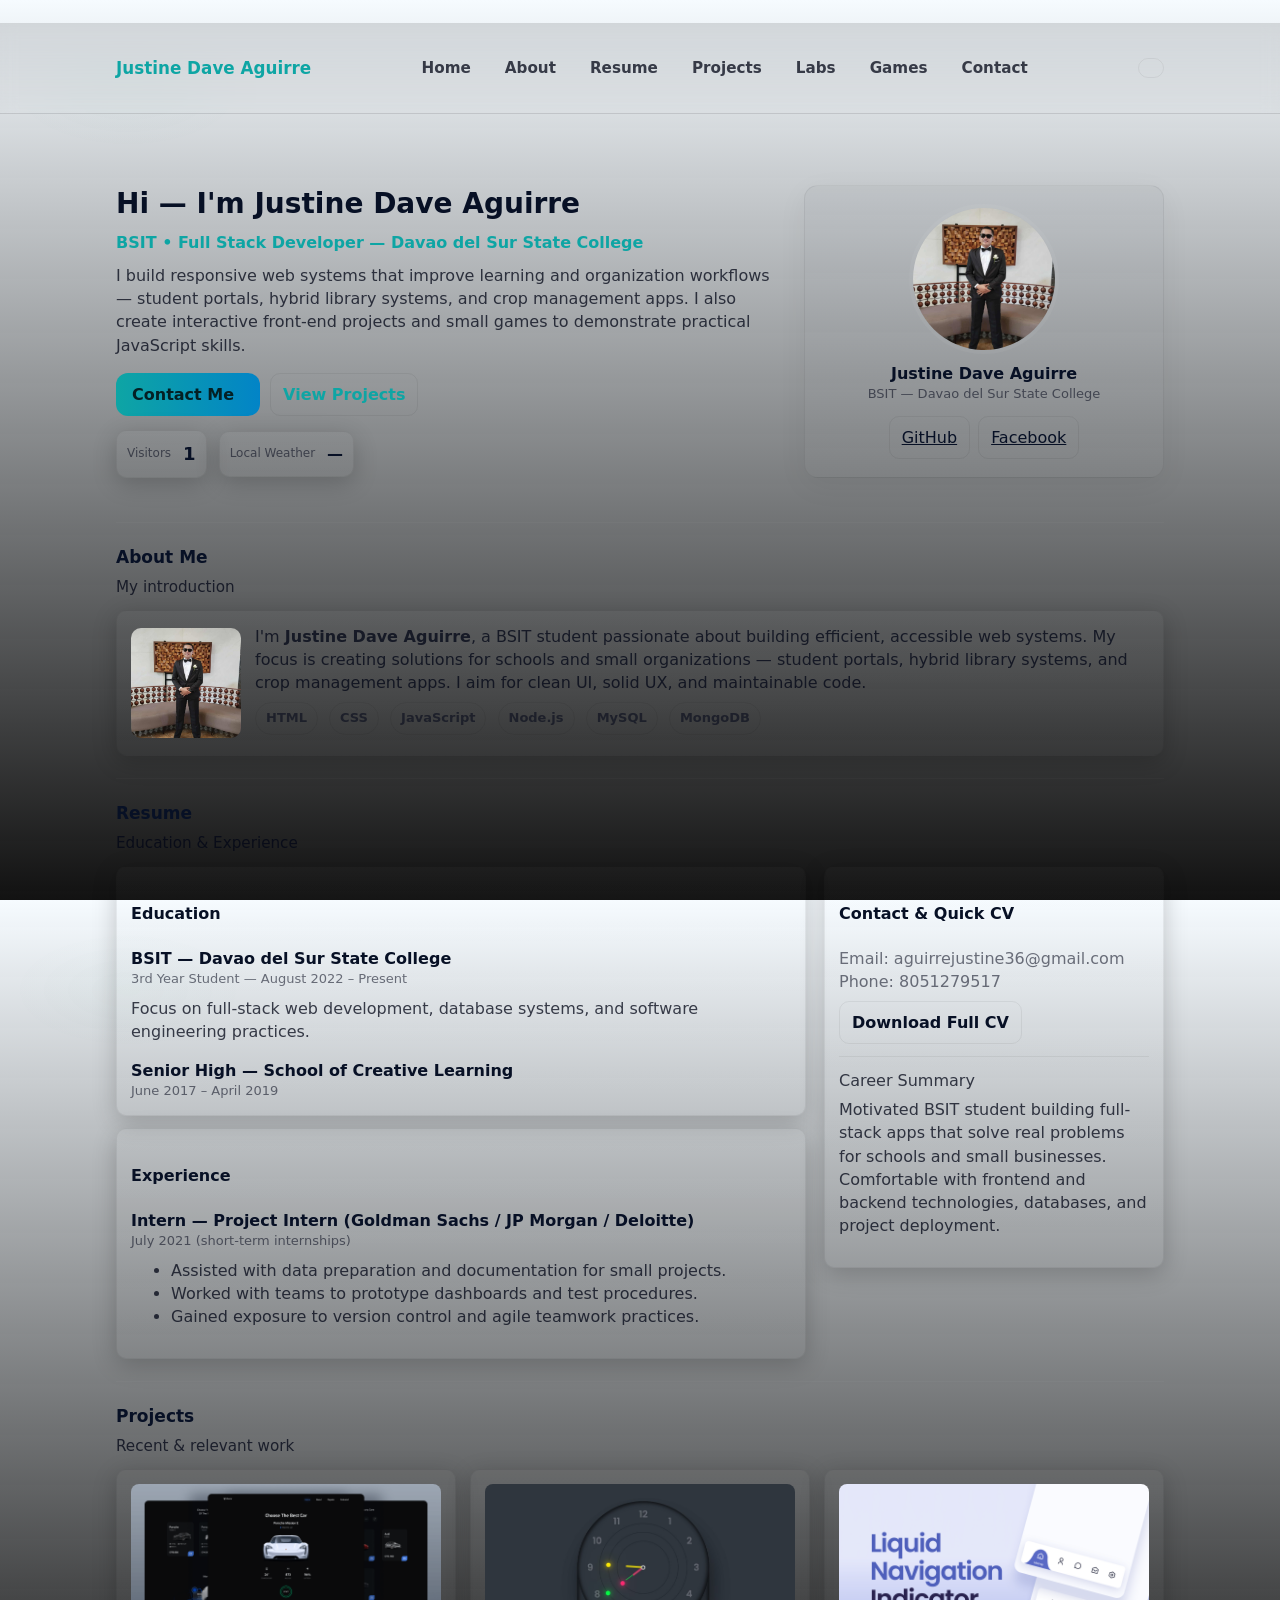
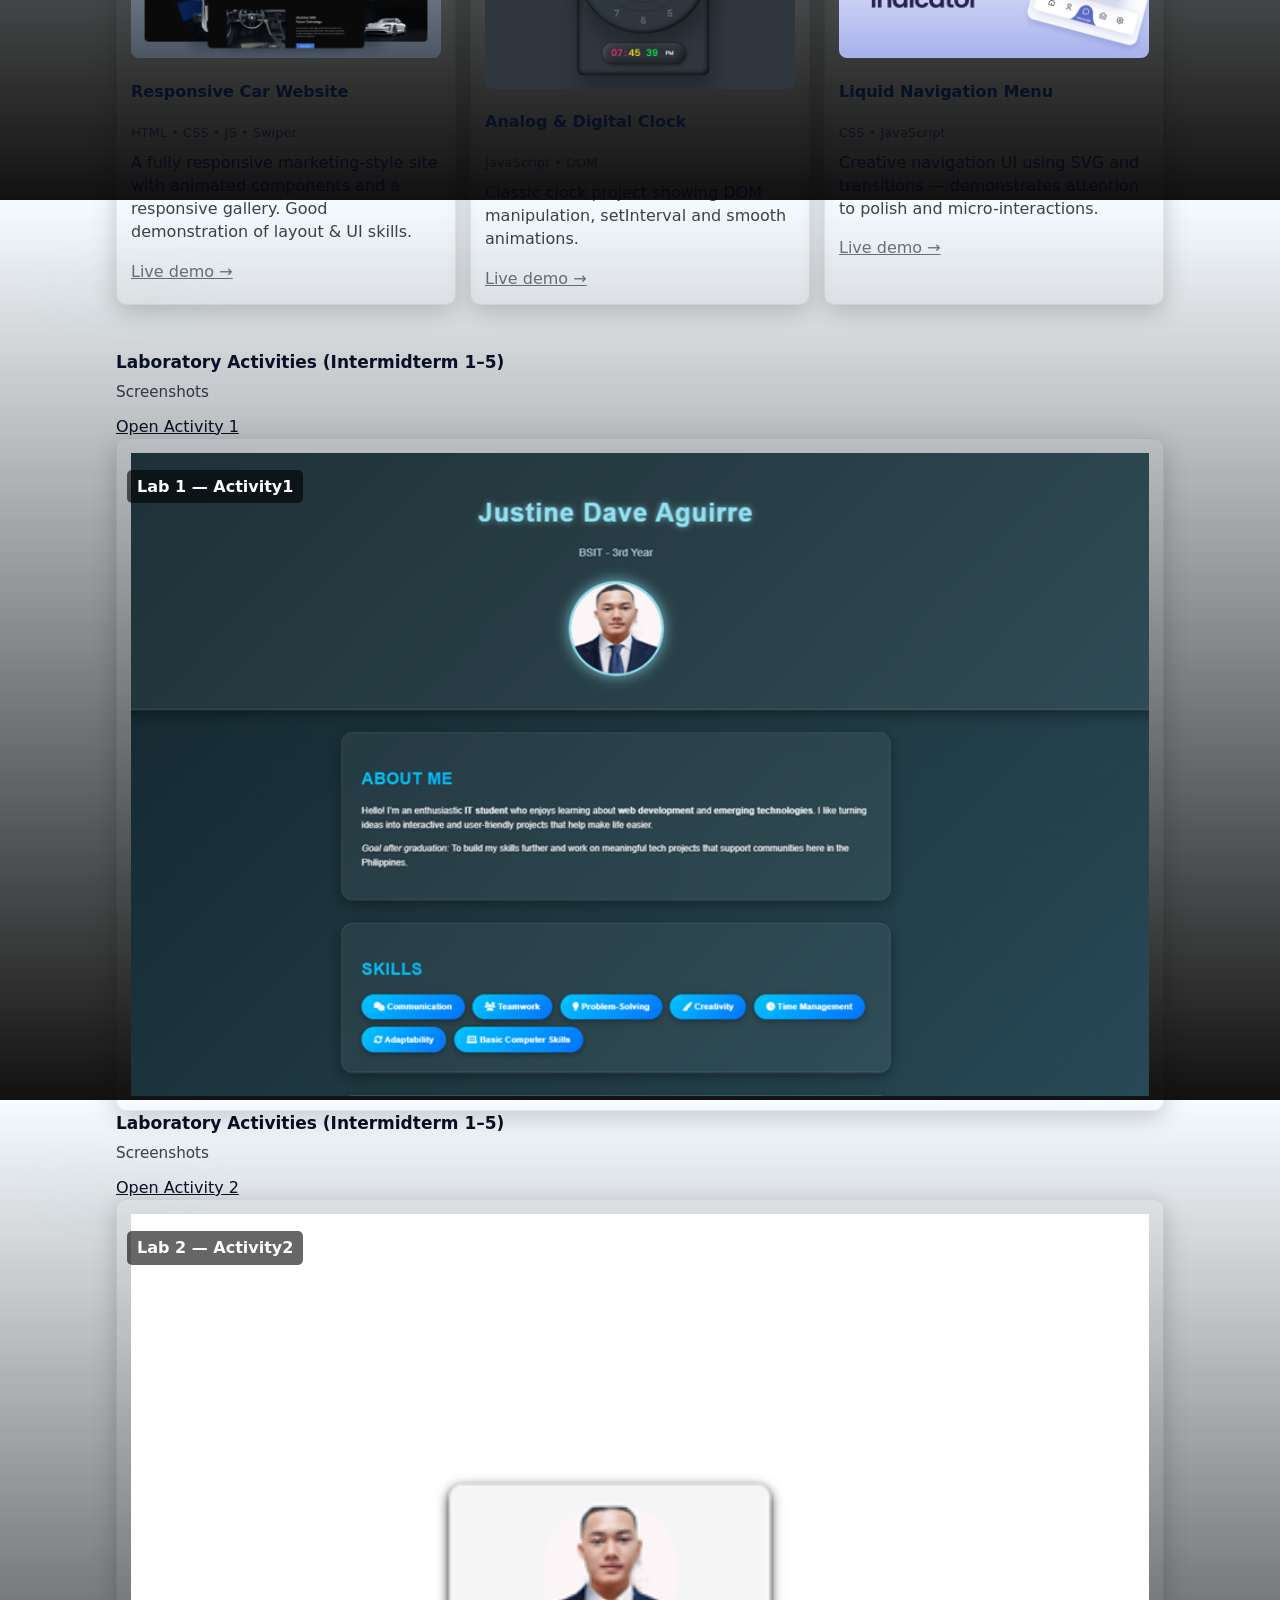
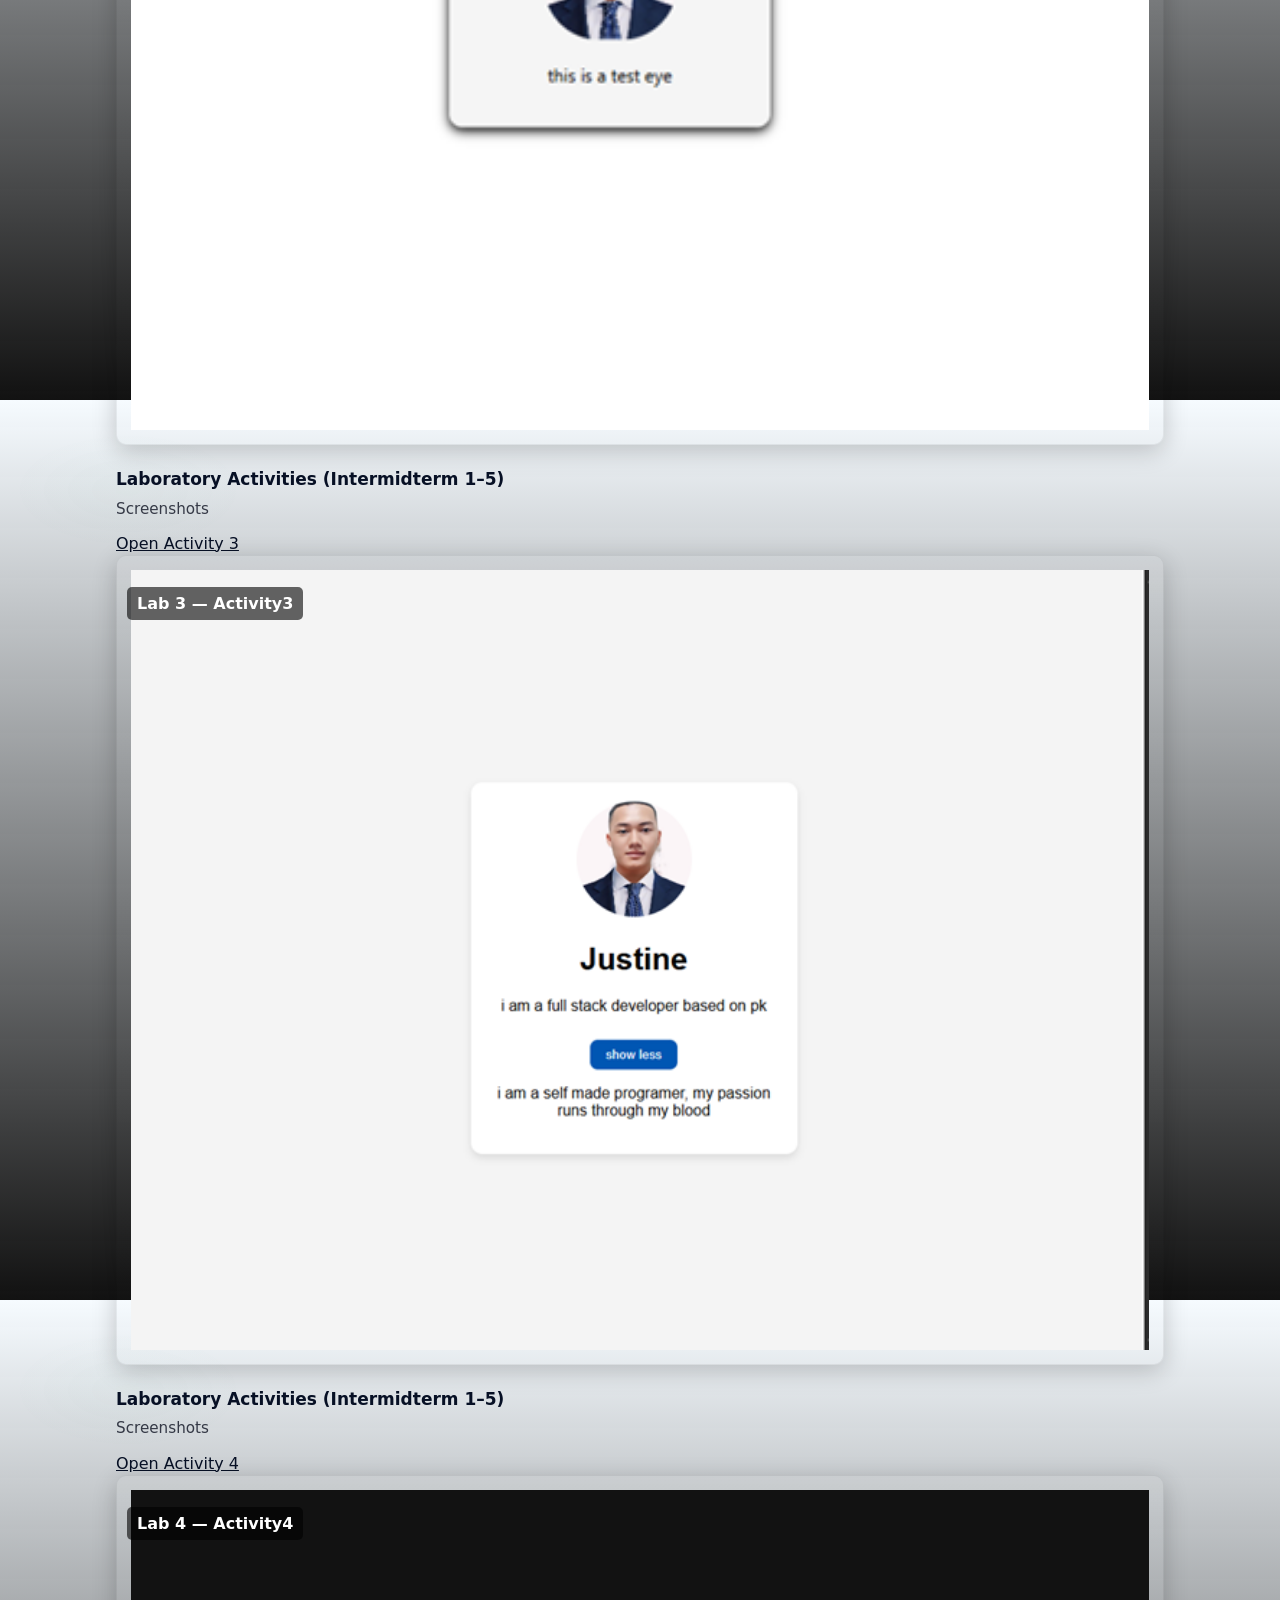
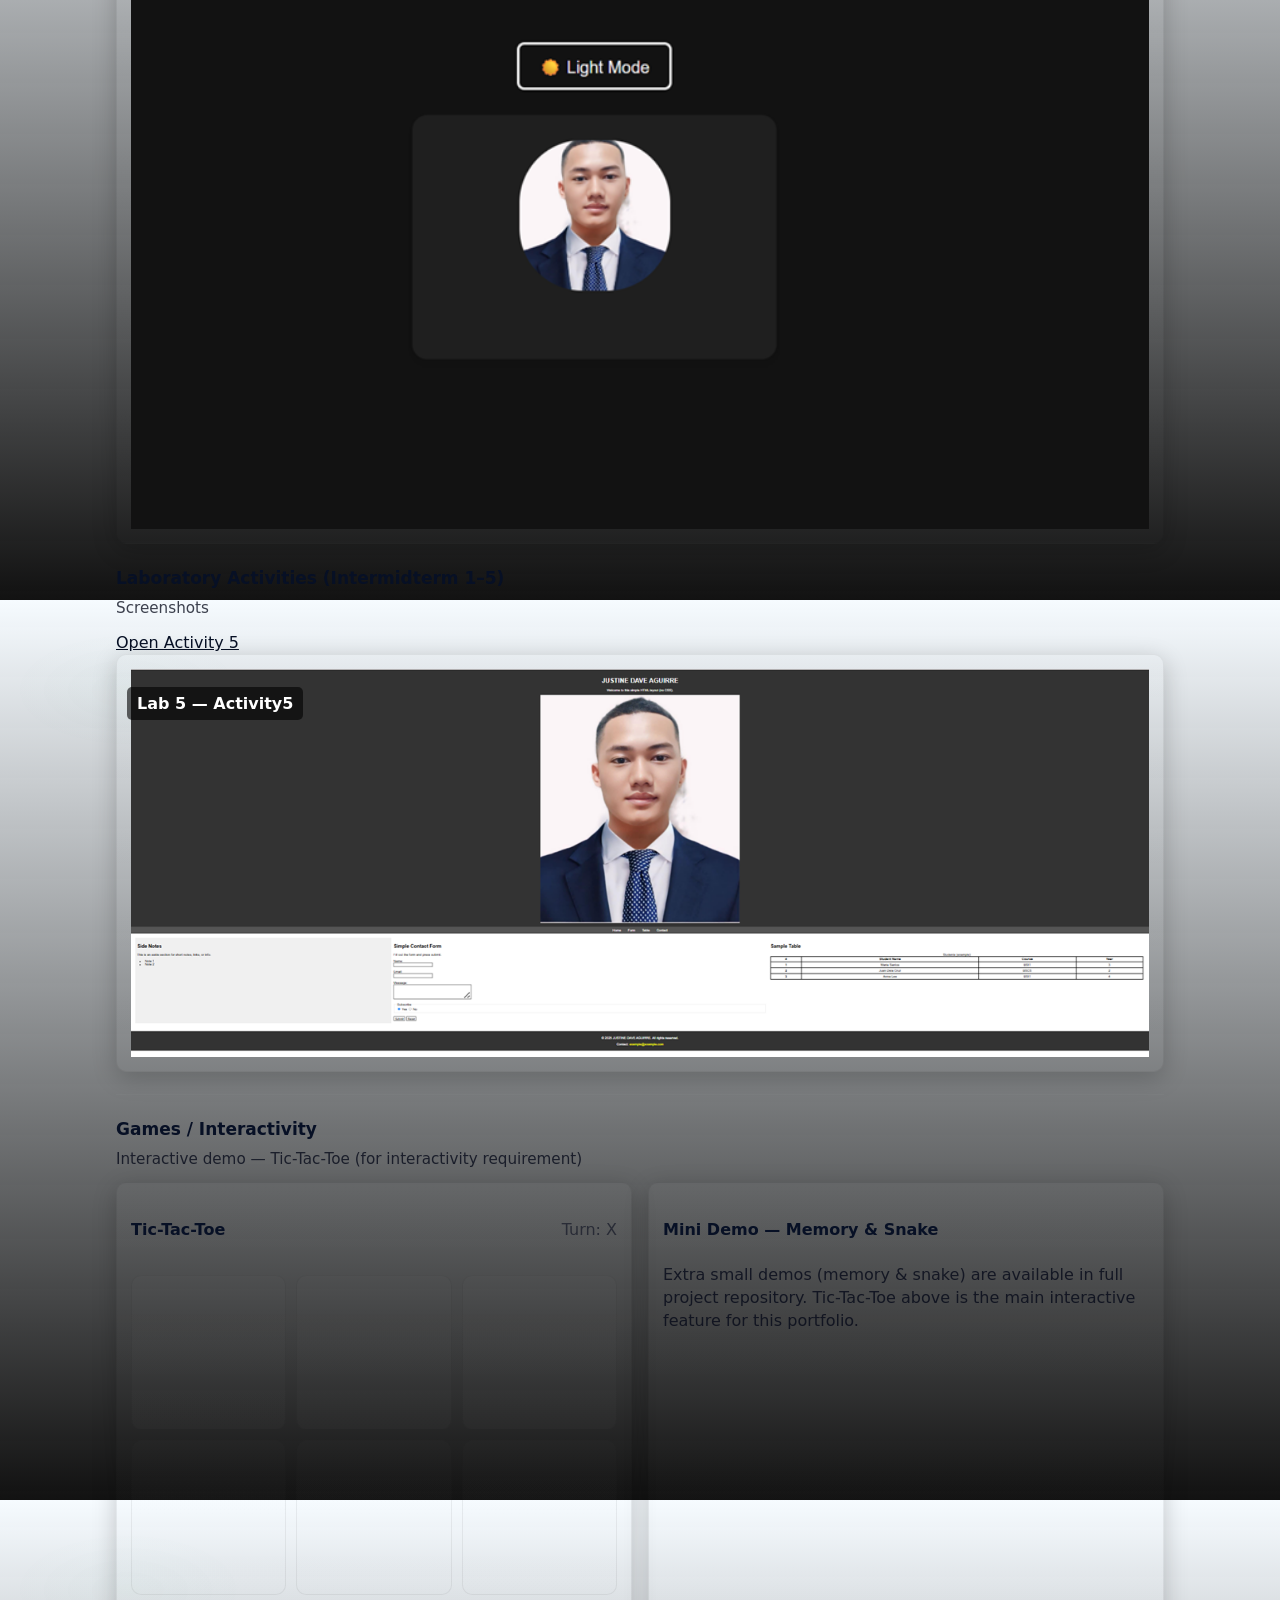
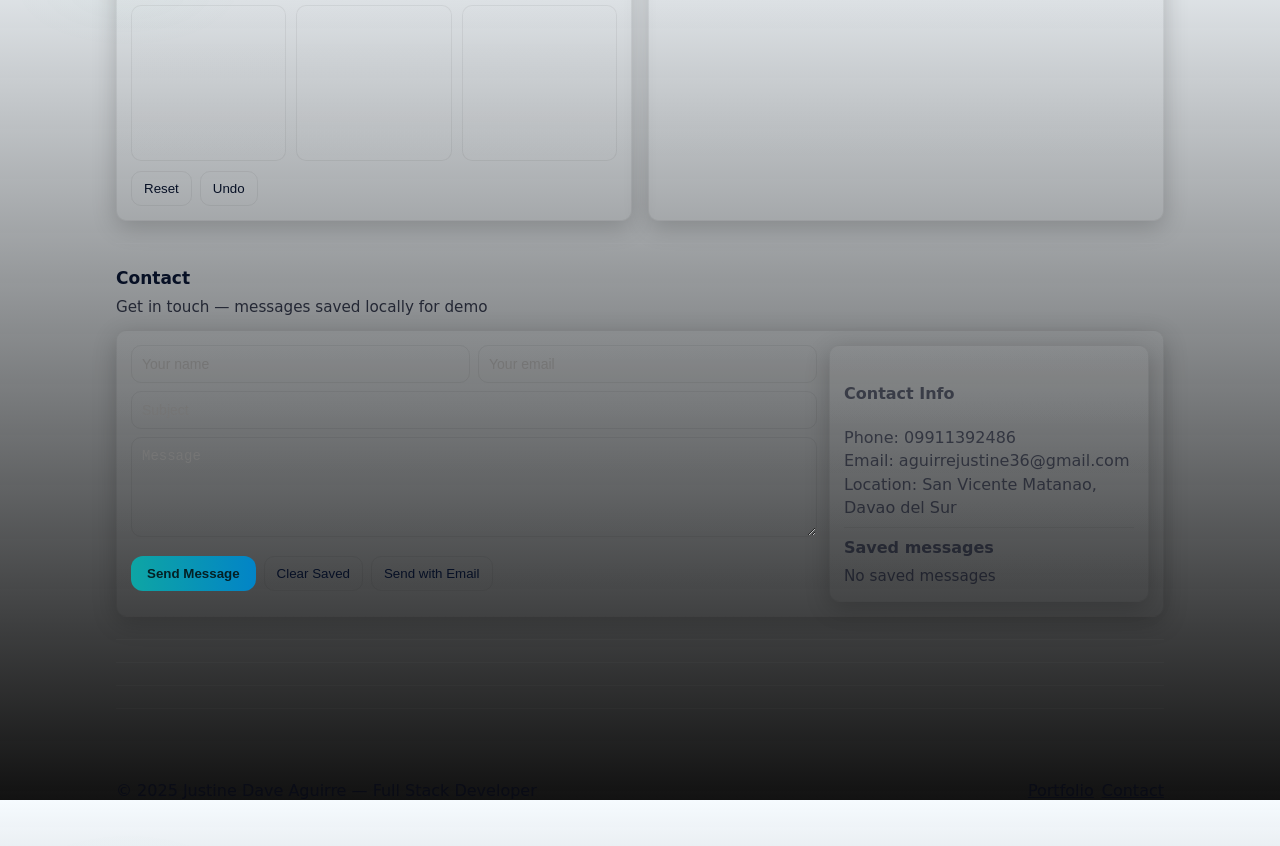
==== commit 644f7dd0: "updating my activity lab project" ====
--- a/index.html
+++ b/index.html
@@ -266,11 +266,14 @@
     <section id="labs" class="fade-up">
       <h3 class="section__title">Laboratory Activities (Intermidterm 1–5)</h3>
       <span class="section__subtitle">Screenshots</span>
+      <a href="activity/activity1/Activity.html" target="_blank">Open Activity 1</a>
 
       <div class="grid grid-3">
         <div class="card lab-card">
           <h4>Lab 1 — Activity1</h4>
           <img src="assets/img/activity1.png" alt="Lab 1 Screenshot" class="lab-image">
+          
+
         </div>
       </div>
 
@@ -306,6 +309,7 @@
     
       <h3 class="section__title">Laboratory Activities (Intermidterm 1–5)</h3>
       <span class="section__subtitle">Screenshots</span>
+      <a href="activity/activity1/activity2/activity2.html" target="_blank">Open Activity 2</a>
 
       <div class="grid grid-3">
         <div class="card lab-card">
@@ -345,6 +349,7 @@
         <section id="labs" class="fade-up">
       <h3 class="section__title">Laboratory Activities (Intermidterm 1–5)</h3>
       <span class="section__subtitle">Screenshots</span>
+      <a href="activity3/activity3.html" target="_blank">Open Activity 3</a>
 
       <div class="grid grid-3">
         <div class="card lab-card">
@@ -384,6 +389,7 @@
         <section id="labs" class="fade-up">
       <h3 class="section__title">Laboratory Activities (Intermidterm 1–5)</h3>
       <span class="section__subtitle">Screenshots</span>
+       <a href="activity4/index.html" target="_blank">Open Activity 4</a>
 
       <div class="grid grid-3">
         <div class="card lab-card">
@@ -423,6 +429,7 @@
         <section id="labs" class="fade-up">
       <h3 class="section__title">Laboratory Activities (Intermidterm 1–5)</h3>
       <span class="section__subtitle">Screenshots</span>
+             <a href="activity5/index.html" target="_blank">Open Activity 5</a>
 
       <div class="grid grid-3">
         <div class="card lab-card">
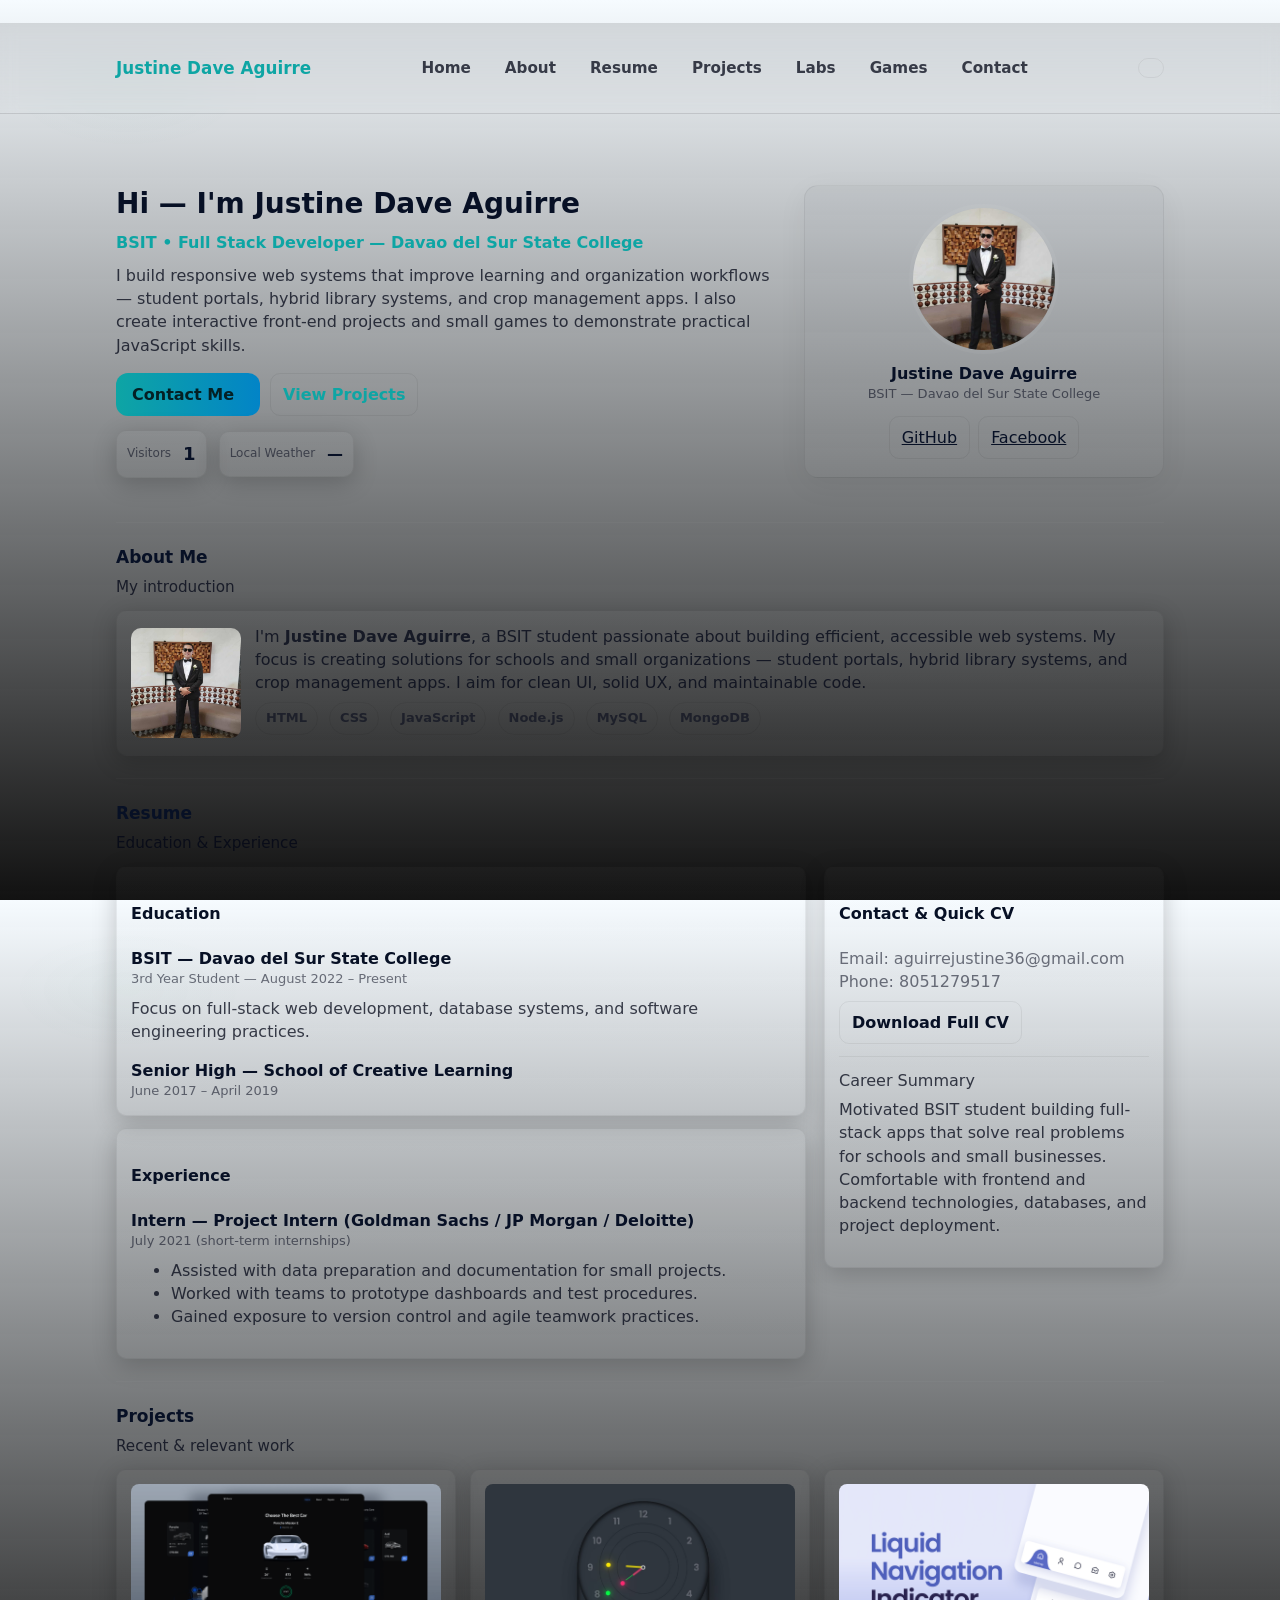
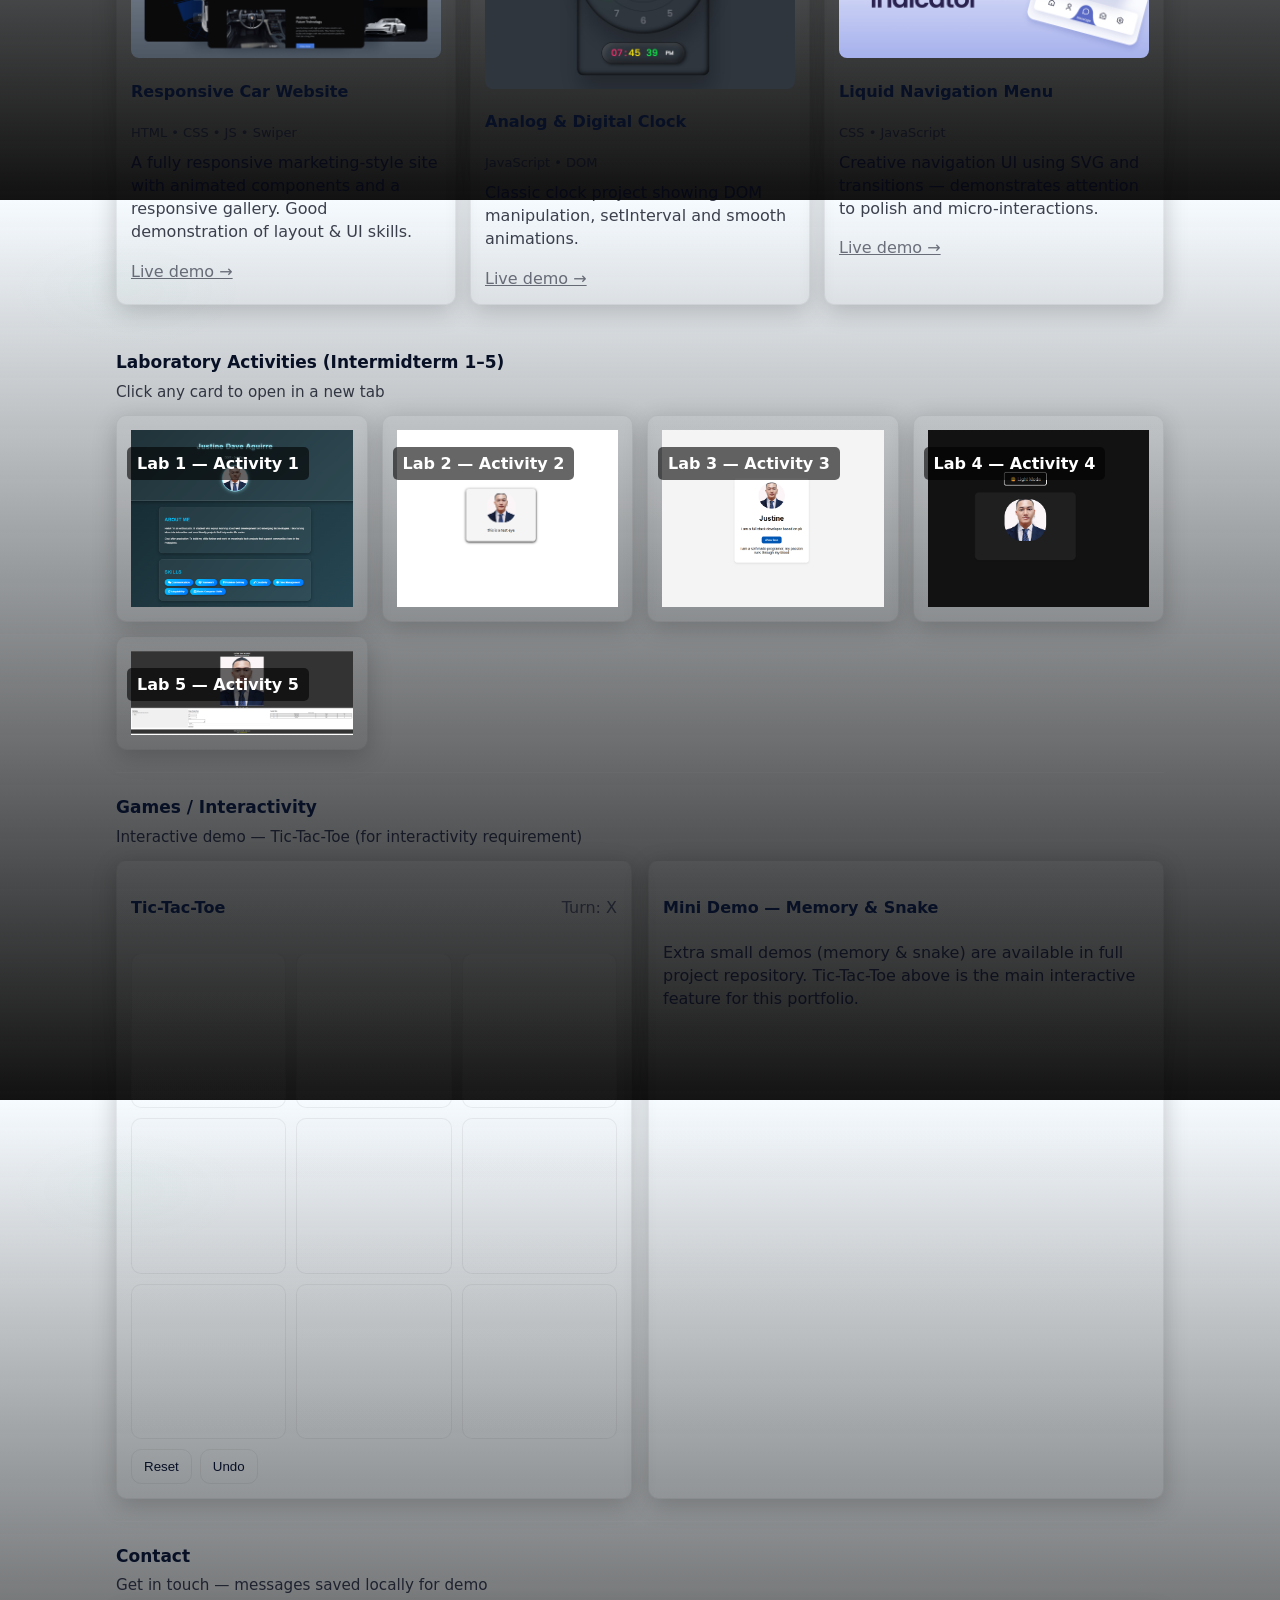
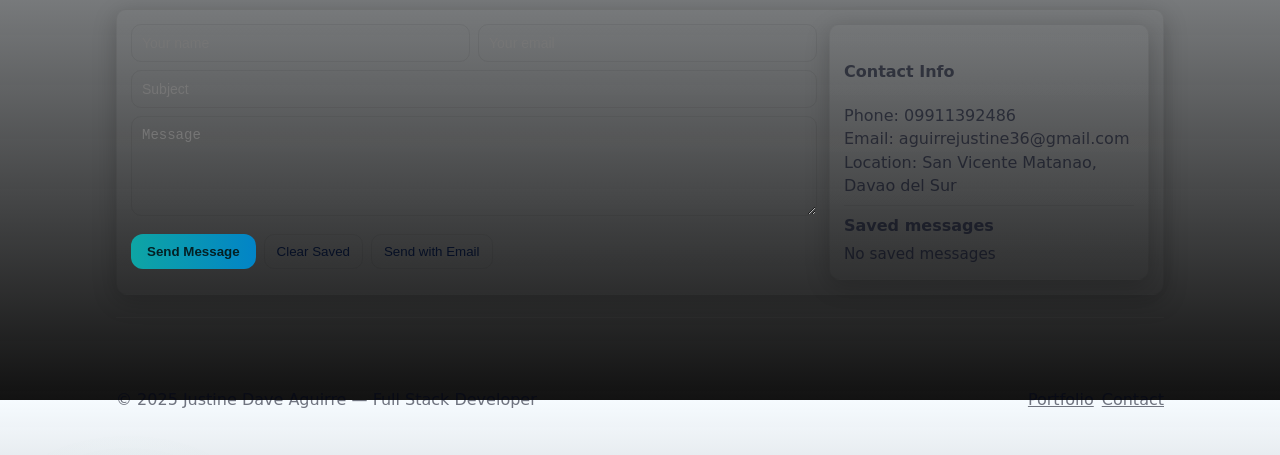
==== commit 4d352e2b: "updating my activity lab" ====
--- a/index.html
+++ b/index.html
@@ -263,209 +263,80 @@
 
 
     <!-- LABORATORY ACTIVITIES 1-5 -->
-    <section id="labs" class="fade-up">
-      <h3 class="section__title">Laboratory Activities (Intermidterm 1–5)</h3>
-      <span class="section__subtitle">Screenshots</span>
-      <a href="activity/activity1/Activity.html" target="_blank">Open Activity 1</a>
-
-      <div class="grid grid-3">
-        <div class="card lab-card">
-          <h4>Lab 1 — Activity1</h4>
-          <img src="assets/img/activity1.png" alt="Lab 1 Screenshot" class="lab-image">
-          
-
-        </div>
-      </div>
-
-      <style>
-        .lab-card {
-          position: relative;
-          overflow: hidden;
-          border-radius: 10px;
-        }
-
-        .lab-card h4 {
-          position: absolute;
-          top: 10px;
-          left: 10px;
-          z-index: 2;
-          color: white;
-          background: rgba(0, 0, 0, 0.6);
-
-          padding: 5px 10px;
-          border-radius: 5px;
-          font-size: 16px;
-        }
-
-        .lab-card .lab-image {
-          width: 100%;
-          height: 100%;
-          object-fit: cover;
-          display: block;
-        }
-        </style>
-
-
-    
-      <h3 class="section__title">Laboratory Activities (Intermidterm 1–5)</h3>
-      <span class="section__subtitle">Screenshots</span>
-      <a href="activity/activity1/activity2/activity2.html" target="_blank">Open Activity 2</a>
-
-      <div class="grid grid-3">
-        <div class="card lab-card">
-          <h4>Lab 2 — Activity2</h4>
-          <img src="assets/img/Activity2.png" alt="Lab 2 Screenshot" class="lab-image">
-        </div>
-      </div>
-
-      <style>
-        .lab-card {
-          position: relative;
-          overflow: hidden;
-          border-radius: 10px;
-        }
-
-        .lab-card h4 {
-          position: absolute;
-          top: 10px;
-          left: 10px;
-          z-index: 2;
-          color: white;
-          background: rgba(0, 0, 0, 0.6);
-
-          padding: 5px 10px;
-          border-radius: 5px;
-          font-size: 16px;
-        }
-
-        .lab-card .lab-image {
-          width: 100%;
-          height: 100%;
-          object-fit: cover;
-          display: block;
-        }
-        </style>
-
-        <section id="labs" class="fade-up">
-      <h3 class="section__title">Laboratory Activities (Intermidterm 1–5)</h3>
-      <span class="section__subtitle">Screenshots</span>
-      <a href="activity3/activity3.html" target="_blank">Open Activity 3</a>
-
-      <div class="grid grid-3">
-        <div class="card lab-card">
-          <h4>Lab 3 — Activity3</h4>
-          <img src="assets/img/activity3.png" alt="Lab 3 Screenshot" class="lab-image">
-        </div>
-      </div>
-
-      <style>
-        .lab-card {
-          position: relative;
-          overflow: hidden;
-          border-radius: 10px;
-        }
-
-        .lab-card h4 {
-          position: absolute;
-          top: 10px;
-          left: 10px;
-          z-index: 2;
-          color: white;
-          background: rgba(0, 0, 0, 0.6);
-
-          padding: 5px 10px;
-          border-radius: 5px;
-          font-size: 16px;
-        }
-
-        .lab-card .lab-image {
-          width: 100%;
-          height: 100%;
-          object-fit: cover;
-          display: block;
-        }
-        </style>
-
-        <section id="labs" class="fade-up">
-      <h3 class="section__title">Laboratory Activities (Intermidterm 1–5)</h3>
-      <span class="section__subtitle">Screenshots</span>
-       <a href="activity4/index.html" target="_blank">Open Activity 4</a>
-
-      <div class="grid grid-3">
-        <div class="card lab-card">
-          <h4>Lab 4 — Activity4</h4>
-          <img src="assets/img/Activity4.png" alt="Lab 4 Screenshot" class="lab-image">
-        </div>
-      </div>
-
-      <style>
-        .lab-card {
-          position: relative;
-          overflow: hidden;
-          border-radius: 10px;
-        }
-
-        .lab-card h4 {
-          position: absolute;
-          top: 10px;
-          left: 10px;
-          z-index: 2;
-          color: white;
-          background: rgba(0, 0, 0, 0.6);
-
-          padding: 5px 10px;
-          border-radius: 5px;
-          font-size: 16px;
-        }
-
-        .lab-card .lab-image {
-          width: 100%;
-          height: 100%;
-          object-fit: cover;
-          display: block;
-        }
-        </style>
-
-        <section id="labs" class="fade-up">
-      <h3 class="section__title">Laboratory Activities (Intermidterm 1–5)</h3>
-      <span class="section__subtitle">Screenshots</span>
-             <a href="activity5/index.html" target="_blank">Open Activity 5</a>
-
-      <div class="grid grid-3">
-        <div class="card lab-card">
-          <h4>Lab 5 — Activity5</h4>
-          <img src="assets/img/Activity5.png" alt="Lab 5 Screenshot" class="lab-image">
-        </div>
-      </div>
-
-      <style>
-        .lab-card {
-          position: relative;
-          overflow: hidden;
-          border-radius: 10px;
-        }
-
-        .lab-card h4 {
-          position: absolute;
-          top: 10px;
-          left: 10px;
-          z-index: 2;
-          color: white;
-          background: rgba(0, 0, 0, 0.6);
-
-          padding: 5px 10px;
-          border-radius: 5px;
-          font-size: 16px;
-        }
-
-        .lab-card .lab-image {
-          width: 100%;
-          height: 100%;
-          object-fit: cover;
-          display: block;
-        }
-        </style>
-    </section>
+    <!-- LABORATORY ACTIVITIES -->
+<section id="labs" class="fade-up">
+  <h3 class="section__title">Laboratory Activities (Intermidterm 1–5)</h3>
+  <span class="section__subtitle">Click any card to open in a new tab</span>
+
+  <div class="grid grid-3">
+
+    <!-- Activity 1 -->
+    <a href="activity/activity1/Activity.html" target="_blank" class="card lab-card">
+      <h4>Lab 1 — Activity 1</h4>
+      <img src="assets/img/activity1.png" alt="Lab 1 Screenshot" class="lab-image">
+    </a>
+
+    <!-- Activity 2 -->
+    <a href="activity/activity1/activity2/activity2.html" target="_blank" class="card lab-card">
+      <h4>Lab 2 — Activity 2</h4>
+      <img src="assets/img/Activity2.png" alt="Lab 2 Screenshot" class="lab-image">
+    </a>
+
+    <!-- Activity 3 -->
+    <a href="activity3/activity3.html" target="_blank" class="card lab-card">
+      <h4>Lab 3 — Activity 3</h4>
+      <img src="assets/img/activity3.png" alt="Lab 3 Screenshot" class="lab-image">
+    </a>
+
+    <!-- Activity 4 -->
+    <a href="activity4/index.html" target="_blank" class="card lab-card">
+      <h4>Lab 4 — Activity 4</h4>
+      <img src="assets/img/Activity4.png" alt="Lab 4 Screenshot" class="lab-image">
+    </a>
+
+    <!-- Activity 5 -->
+    <a href="activity5/index.html" target="_blank" class="card lab-card">
+      <h4>Lab 5 — Activity 5</h4>
+      <img src="assets/img/Activity5.png" alt="Lab 5 Screenshot" class="lab-image">
+    </a>
+
+  </div>
+</section>
+
+<style>
+  .lab-card {
+    position: relative;
+    overflow: hidden;
+    border-radius: 10px;
+    display: block;
+    text-decoration: none;
+    transition: transform 0.2s ease, box-shadow 0.2s ease;
+  }
+
+  .lab-card:hover {
+    transform: scale(1.03);
+    box-shadow: 0 8px 25px rgba(0, 0, 0, 0.3);
+  }
+
+  .lab-card h4 {
+    position: absolute;
+    top: 10px;
+    left: 10px;
+    z-index: 2;
+    color: white;
+    background: rgba(0, 0, 0, 0.6);
+    padding: 5px 10px;
+    border-radius: 5px;
+    font-size: 16px;
+  }
+
+  .lab-card .lab-image {
+    width: 100%;
+    height: 100%;
+    object-fit: cover;
+    display: block;
+  }
+</style>
 
     <!-- GAMES (Tic-Tac-Toe implemented) -->
     <section id="games" class="fade-up">
